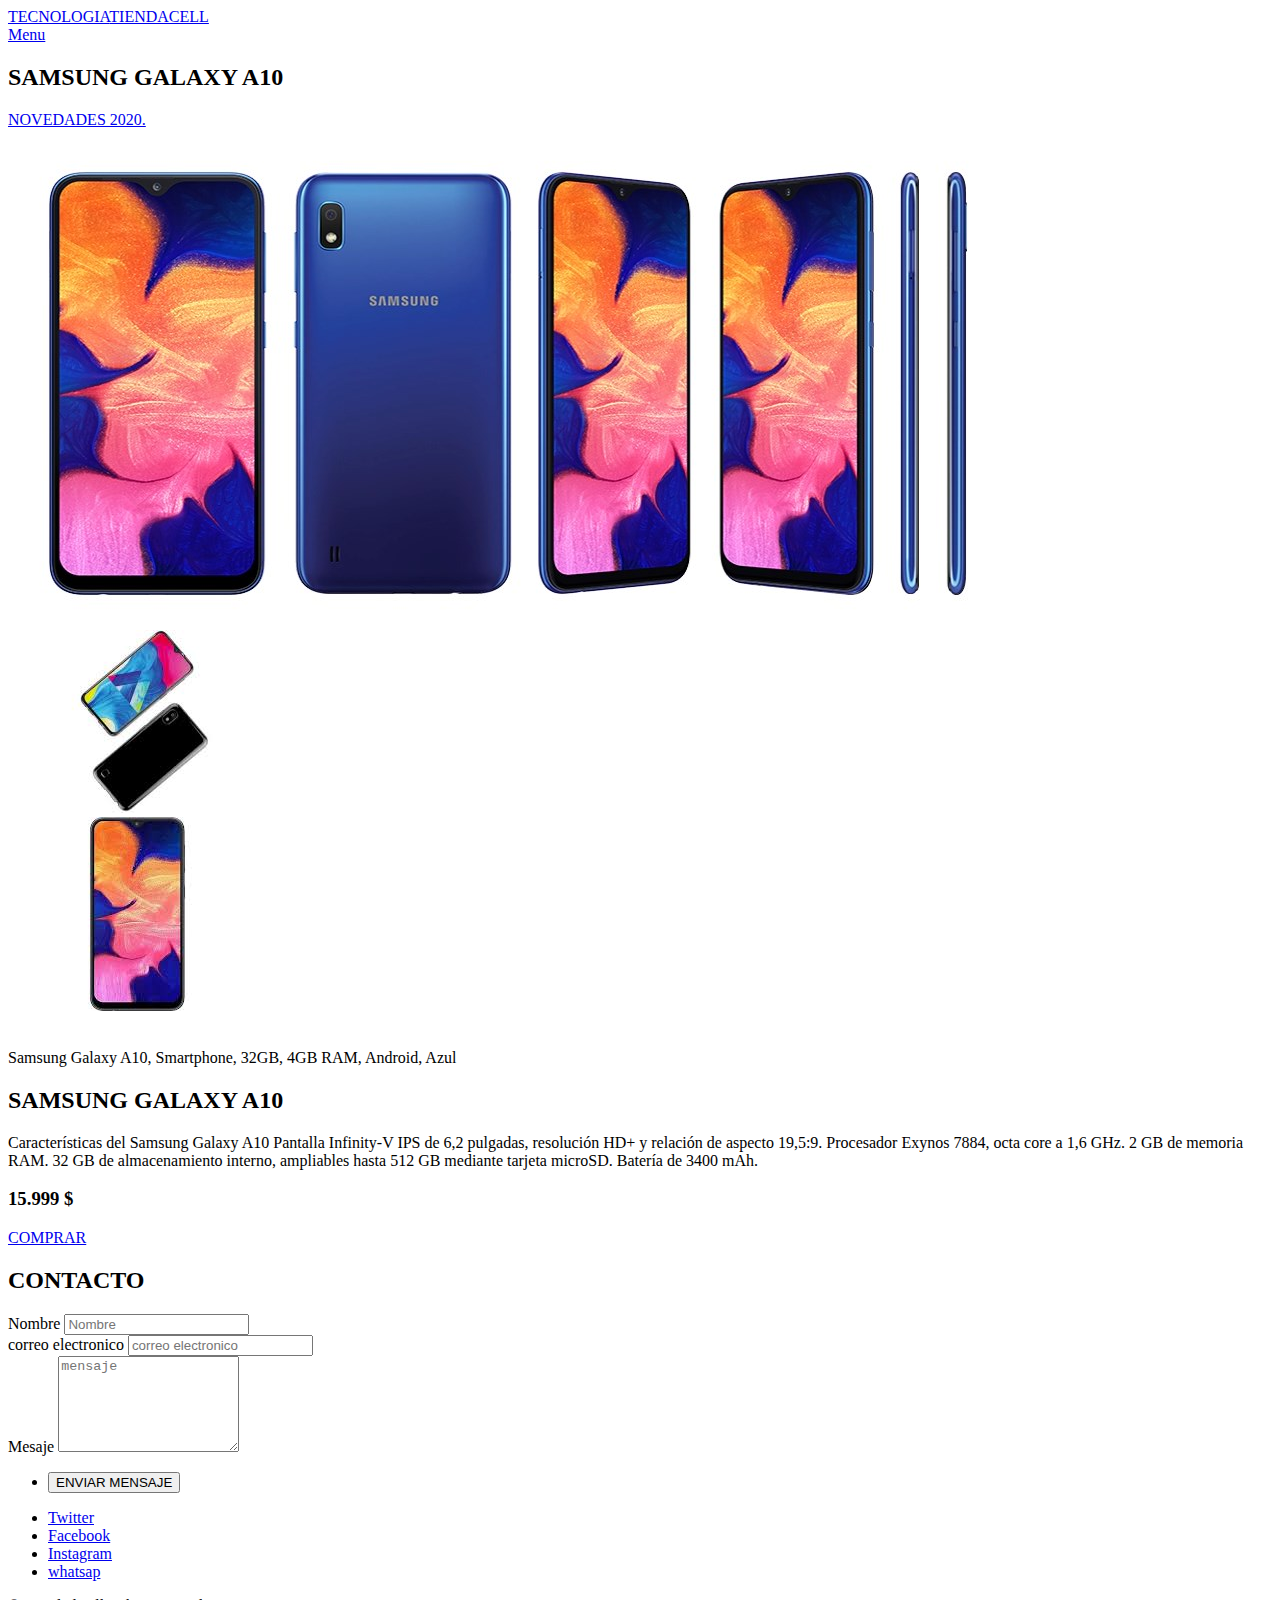
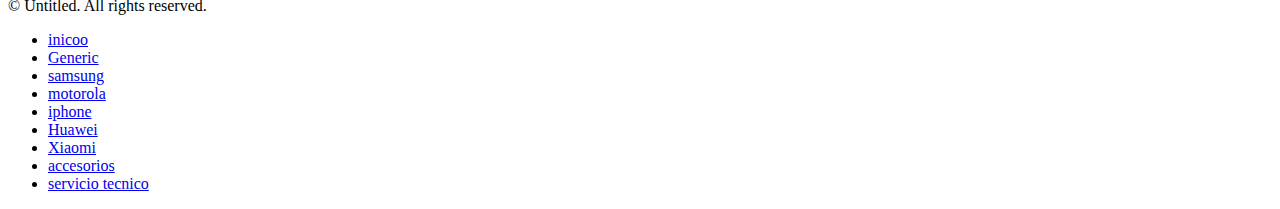
==== html/samsunga10.html @ 71060777 "enlaces" ====
<!DOCTYPE HTML>
<!--
	Hielo by TEMPLATED
	templated.co @templatedco
	Released for free under the Creative Commons Attribution 3.0 license (templated.co/license)
-->
<html>
	<head>
		<title>Hielo by TEMPLATED</title>
		<meta charset="utf-8" />
		<meta name="viewport" content="width=device-width, initial-scale=1" />
		<link rel="stylesheet" href="assets/css/main-samsungA10.css" />
	</head>
	<body>

		<!-- Header -->
			<header id="header" class="alt">
				<div class="logo"><a href="index.html">TECNOLOGIA<span>TIENDACELL</span></a></div>
				<a href="#menu">Menu</a>
				<div class="carrito">
			</header>

		<!-- Nav -->
			<nav id="menu">
				<ul class="links">
					<li><a href="../index.html">inicoo</a></li>
					<li><a href="generic.html">Generic</a></li>
					<li><a href="samsung.html">samsung</a></li>
					<li><a href="index.html">motorola</a></li>
					<li><a href="generic.html">iphone</a></li>
					<li><a href="generic.html">Huawei</a></li>
					<li><a href="generic.html">Xiaomi</a></li>
					<li><a href="index.html">accesorios</a></li>
					<li><a href="generic.html">servicio tecnico</a></li>
				</ul>
			</nav>

		<!-- Banner -->
		<section id="two" class="wrapper style3">
			<div class="inner">
				<header class="align-center">
					<h2>SAMSUNG GALAXY A10</h2>
					<footer class="align-center">
						<a href="#" class="button alt">NOVEDADES 2020.</a>
					</footer>
				</header>
			</div>
		</section>

		<!-- cero -->
		<div>
			 <div class="box">
				 <div class="box">
					 <img class="a10" src="images/a10.jpg" alt="" />
				 </div>
				 <div class="box">
					 <img class="a10" src="images/a10doble.jpg" alt="" />
				 </div>
				 <div class="box">
					 <img class="a10" src="images/a10frente.jpg" alt="" />
				 </div>
				 <div class="box">
					 <img class="a10" src="images/a10camara.jpg" alt="" />
				 </div>
				 <div class="content">
					 <header class="align-center">
						 <p>Samsung Galaxy A10, Smartphone, 32GB, 4GB RAM, Android, Azul</p>
						 <h2>SAMSUNG GALAXY A10</h2>
					 </header>
					 <p>Características del Samsung Galaxy A10
							 Pantalla Infinity-V IPS de 6,2 pulgadas, resolución HD+ y relación de aspecto 19,5:9.
							 Procesador Exynos 7884, octa core a 1,6 GHz.
							 2 GB de memoria RAM.
							32 GB de almacenamiento interno, ampliables hasta 512 GB mediante tarjeta microSD.
							Batería de 3400 mAh.</p>
					 <footer class="align-center">
						 <h3>15.999 $</h3>
						 <a href="#" class="button alt">COMPRAR</a>
					 </footer>
				 </div>
			 </div>
		 </div>

		<!-- Footer -->
			<footer id="footer">
				<div class="container">
					<h2>CONTACTO</h2>

					<form action="#" method="post">

						<div class="field half first">
							<label for="name">Nombre</label>
							<input name="name" id="name" type="text" placeholder="Nombre">
						</div>
						<div class="field half">
							<label for="email">correo electronico</label>
							<input name="correo electronico" id="email" type="email" placeholder="correo electronico">
						</div>
						<div class="field">
							<label for="message">Mesaje</label>
							<textarea name="message" id="message" rows="6" placeholder="mensaje"></textarea>
						</div>
						<ul class="actions">
							<li><input value="ENVIAR MENSAJE" class="button alt" type="submit"></li>
						</ul>
					</form>
					<ul class="icons">
						<li><a href="#" class="icon fa-twitter"><span class="label">Twitter</span></a></li>
						<li><a href="#" class="icon fa-facebook"><span class="label">Facebook</span></a></li>
						<li><a href="#" class="icon fa-instagram"><span class="label">Instagram</span></a></li>

						<li><a href="#" class="icon fa-whatsapp"><span class="label">whatsap</span></a></li>
					</ul>
				</div>
				<div class="copyright">
					&copy; Untitled. All rights reserved.
				</div>
			</footer>

		<!-- Scripts -->
			<script src="assets/js/jquery.min.js"></script>
			<script src="assets/js/jquery.scrollex.min.js"></script>
			<script src="assets/js/skel.min.js"></script>
			<script src="assets/js/util.js"></script>
			<script src="assets/js/main.js"></script>

	</body>
</html>
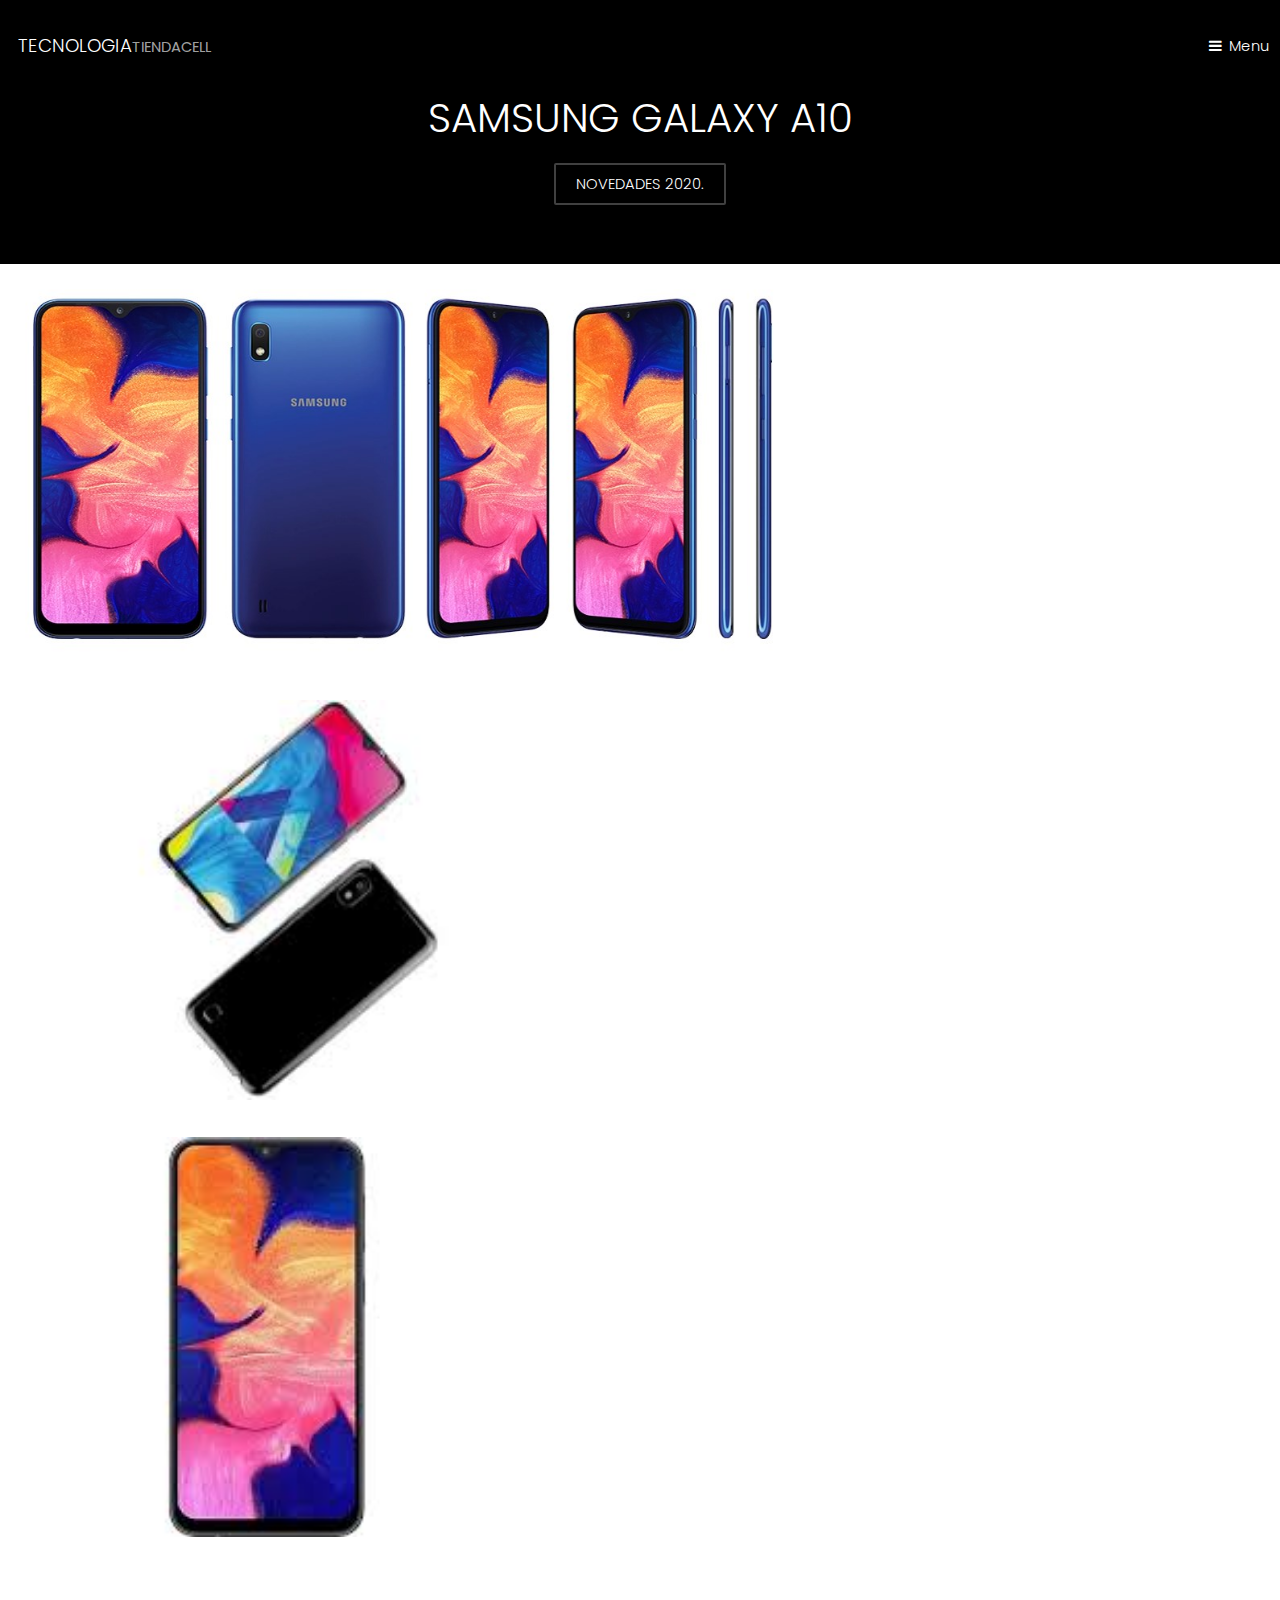
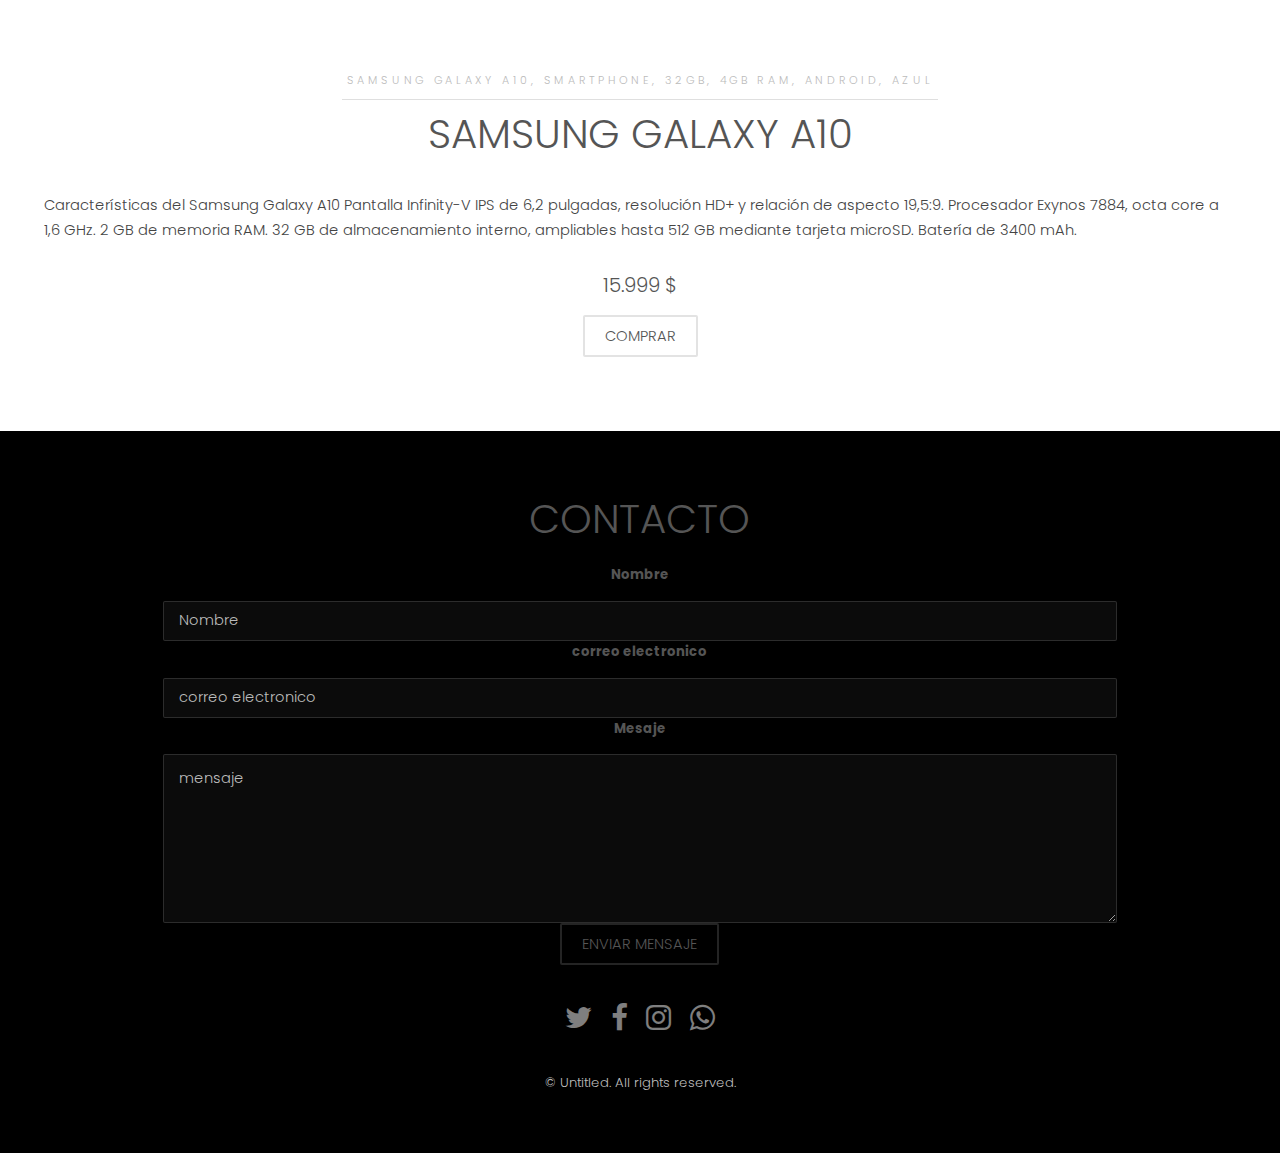
==== commit cdbb7427: "nuevo" ====
--- a/html/samsunga10.html
+++ b/html/samsunga10.html
@@ -9,7 +9,7 @@
 		<title>Hielo by TEMPLATED</title>
 		<meta charset="utf-8" />
 		<meta name="viewport" content="width=device-width, initial-scale=1" />
-		<link rel="stylesheet" href="assets/css/main-samsungA10.css" />
+		<link rel="stylesheet" href="assets/css/main-samsunga10.css" />
 	</head>
 	<body>
 
--- a/html/assets/css/main-samsunga10.css
+++ b/html/assets/css/main-samsunga10.css
@@ -0,0 +1,4318 @@
+@charset "UTF-8";
+@import url(font-awesome.min.css);
+@import url("https://fonts.googleapis.com/css?family=Poppins:300,400,500,600,700");
+
+/*
+	Hielo by TEMPLATED
+	templated.co @templatedco
+	Released for free under the Creative Commons Attribution 3.0 license (templated.co/license)
+*/
+
+/* Reset */
+
+	html, body, div, span, applet, object, iframe, h1, h2, h3, h4, h5, h6, p, blockquote, pre, a, abbr, acronym, address, big, cite, code, del, dfn, em, img, ins, kbd, q, s, samp, small, strike, strong, sub, sup, tt, var, b, u, i, center, dl, dt, dd, ol, ul, li, fieldset, form, label, legend, table, caption, tbody, tfoot, thead, tr, th, td, article, aside, canvas, details, embed, figure, figcaption, footer, header, hgroup, menu, nav, output, ruby, section, summary, time, mark, audio, video {
+		margin: 0;
+		padding: 0;
+		border: 0;
+		font-size: 100%;
+		font: inherit;
+		vertical-align: baseline;
+	}
+
+	article, aside, details, figcaption, figure, footer, header, hgroup, menu, nav, section {
+		display: block;
+	}
+.carrito {
+	color: red;
+}
+
+	body {
+		line-height: 1;
+	}
+
+	ol, ul {
+		list-style: none;
+	}
+
+	blockquote, q {
+		quotes: none;
+	}
+
+	blockquote:before, blockquote:after, q:before, q:after {
+		content: '';
+		content: none;
+	}
+
+	table {
+		border-collapse: collapse;
+		border-spacing: 0;
+	}
+
+	body {
+		-webkit-text-size-adjust: none;
+	}
+ img,	.a10 {
+		height: 400px;
+		width:auto;
+	}
+/* Box Model */
+
+	*, *:before, *:after {
+		-moz-box-sizing: border-box;
+		-webkit-box-sizing: border-box;
+		box-sizing: border-box;
+	}
+
+/* Containers */
+
+	.container {
+		margin-left: auto;
+		margin-right: auto;
+	}
+
+	.container.\31 25\25 {
+		width: 100%;
+		max-width: 100rem;
+		min-width: 80rem;
+	}
+
+	.container.\37 5\25 {
+		width: 60rem;
+	}
+
+	.container.\35 0\25 {
+		width: 40rem;
+	}
+
+	.container.\32 5\25 {
+		width: 20rem;
+	}
+
+	.container {
+		width: 80rem;
+	}
+
+	@media screen and (max-width: 1680px) {
+
+		.container.\31 25\25 {
+			width: 100%;
+			max-width: 100rem;
+			min-width: 80rem;
+		}
+
+		.container.\37 5\25 {
+			width: 60rem;
+		}
+
+		.container.\35 0\25 {
+			width: 40rem;
+		}
+
+		.container.\32 5\25 {
+			width: 20rem;
+		}
+
+		.container {
+			width: 80rem;
+		}
+
+	}
+
+	@media screen and (max-width: 1280px) {
+
+		.container.\31 25\25 {
+			width: 100%;
+			max-width: 81.25rem;
+			min-width: 65rem;
+		}
+
+		.container.\37 5\25 {
+			width: 48.75rem;
+		}
+
+		.container.\35 0\25 {
+			width: 32.5rem;
+		}
+
+		.container.\32 5\25 {
+			width: 16.25rem;
+		}
+
+		.container {
+			width: 65rem;
+		}
+
+	}
+
+	@media screen and (max-width: 980px) {
+
+		.container.\31 25\25 {
+			width: 100%;
+			max-width: 112.5%;
+			min-width: 90%;
+		}
+
+		.container.\37 5\25 {
+			width: 67.5%;
+		}
+
+		.container.\35 0\25 {
+			width: 45%;
+		}
+
+		.container.\32 5\25 {
+			width: 22.5%;
+		}
+
+		.container {
+			width: 90%;
+		}
+
+	}
+
+	@media screen and (max-width: 736px) {
+
+		.container.\31 25\25 {
+			width: 100%;
+			max-width: 112.5%;
+			min-width: 90%;
+		}
+
+		.container.\37 5\25 {
+			width: 67.5%;
+		}
+
+		.container.\35 0\25 {
+			width: 45%;
+		}
+
+		.container.\32 5\25 {
+			width: 22.5%;
+		}
+
+		.container {
+			width: 90% !important;
+		}
+
+	}
+
+	@media screen and (max-width: 480px) {
+
+		.container.\31 25\25 {
+			width: 100%;
+			max-width: 112.5%;
+			min-width: 90%;
+		}
+
+		.container.\37 5\25 {
+			width: 67.5%;
+		}
+
+		.container.\35 0\25 {
+			width: 45%;
+		}
+
+		.container.\32 5\25 {
+			width: 22.5%;
+		}
+
+		.container {
+			width: 90% !important;
+		}
+
+	}
+
+/* Grid */
+
+	.row {
+		border-bottom: solid 1px transparent;
+		-moz-box-sizing: border-box;
+		-webkit-box-sizing: border-box;
+		box-sizing: border-box;
+	}
+
+	.row > * {
+		float: left;
+		-moz-box-sizing: border-box;
+		-webkit-box-sizing: border-box;
+		box-sizing: border-box;
+	}
+
+	.row:after, .row:before {
+		content: '';
+		display: block;
+		clear: both;
+		height: 0;
+	}
+
+	.row.uniform > * > :first-child {
+		margin-top: 0;
+	}
+
+	.row.uniform > * > :last-child {
+		margin-bottom: 0;
+	}
+
+	.row.\30 \25 > * {
+		padding: 0 0 0 0rem;
+	}
+
+	.row.\30 \25 {
+		margin: 0 0 -1px 0rem;
+	}
+
+	.row.uniform.\30 \25 > * {
+		padding: 0rem 0 0 0rem;
+	}
+
+	.row.uniform.\30 \25 {
+		margin: 0rem 0 -1px 0rem;
+	}
+
+	.row > * {
+		padding: 0 0 0 2rem;
+	}
+
+	.row {
+		margin: 0 0 -1px -2rem;
+	}
+
+	.row.uniform > * {
+		padding: 2rem 0 0 2rem;
+	}
+
+	.row.uniform {
+		margin: -2rem 0 -1px -2rem;
+	}
+
+	.row.\32 00\25 > * {
+		padding: 0 0 0 4rem;
+	}
+
+	.row.\32 00\25 {
+		margin: 0 0 -1px -4rem;
+	}
+
+	.row.uniform.\32 00\25 > * {
+		padding: 4rem 0 0 4rem;
+	}
+
+	.row.uniform.\32 00\25 {
+		margin: -4rem 0 -1px -4rem;
+	}
+
+	.row.\31 50\25 > * {
+		padding: 0 0 0 3rem;
+	}
+
+	.row.\31 50\25 {
+		margin: 0 0 -1px -3rem;
+	}
+
+	.row.uniform.\31 50\25 > * {
+		padding: 3rem 0 0 3rem;
+	}
+
+	.row.uniform.\31 50\25 {
+		margin: -3rem 0 -1px -3rem;
+	}
+
+	.row.\35 0\25 > * {
+		padding: 0 0 0 1rem;
+	}
+
+	.row.\35 0\25 {
+		margin: 0 0 -1px -1rem;
+	}
+
+	.row.uniform.\35 0\25 > * {
+		padding: 1rem 0 0 1rem;
+	}
+
+	.row.uniform.\35 0\25 {
+		margin: -1rem 0 -1px -1rem;
+	}
+
+	.row.\32 5\25 > * {
+		padding: 0 0 0 0.5rem;
+	}
+
+	.row.\32 5\25 {
+		margin: 0 0 -1px -0.5rem;
+	}
+
+	.row.uniform.\32 5\25 > * {
+		padding: 0.5rem 0 0 0.5rem;
+	}
+
+	.row.uniform.\32 5\25 {
+		margin: -0.5rem 0 -1px -0.5rem;
+	}
+
+	.\31 2u, .\31 2u\24 {
+		width: 100%;
+		clear: none;
+		margin-left: 0;
+	}
+
+	.\31 1u, .\31 1u\24 {
+		width: 91.6666666667%;
+		clear: none;
+		margin-left: 0;
+	}
+
+	.\31 0u, .\31 0u\24 {
+		width: 83.3333333333%;
+		clear: none;
+		margin-left: 0;
+	}
+
+	.\39 u, .\39 u\24 {
+		width: 75%;
+		clear: none;
+		margin-left: 0;
+	}
+
+	.\38 u, .\38 u\24 {
+		width: 66.6666666667%;
+		clear: none;
+		margin-left: 0;
+	}
+
+	.\37 u, .\37 u\24 {
+		width: 58.3333333333%;
+		clear: none;
+		margin-left: 0;
+	}
+
+	.\36 u, .\36 u\24 {
+		width: 50%;
+		clear: none;
+		margin-left: 0;
+	}
+
+	.\35 u, .\35 u\24 {
+		width: 41.6666666667%;
+		clear: none;
+		margin-left: 0;
+	}
+
+	.\34 u, .\34 u\24 {
+		width: 33.3333333333%;
+		clear: none;
+		margin-left: 0;
+	}
+
+	.\33 u, .\33 u\24 {
+		width: 25%;
+		clear: none;
+		margin-left: 0;
+	}
+
+	.\32 u, .\32 u\24 {
+		width: 16.6666666667%;
+		clear: none;
+		margin-left: 0;
+	}
+
+	.\31 u, .\31 u\24 {
+		width: 8.3333333333%;
+		clear: none;
+		margin-left: 0;
+	}
+
+	.\31 2u\24 + *,
+	.\31 1u\24 + *,
+	.\31 0u\24 + *,
+	.\39 u\24 + *,
+	.\38 u\24 + *,
+	.\37 u\24 + *,
+	.\36 u\24 + *,
+	.\35 u\24 + *,
+	.\34 u\24 + *,
+	.\33 u\24 + *,
+	.\32 u\24 + *,
+	.\31 u\24 + * {
+		clear: left;
+	}
+
+	.\-11u {
+		margin-left: 91.66667%;
+	}
+
+	.\-10u {
+		margin-left: 83.33333%;
+	}
+
+	.\-9u {
+		margin-left: 75%;
+	}
+
+	.\-8u {
+		margin-left: 66.66667%;
+	}
+
+	.\-7u {
+		margin-left: 58.33333%;
+	}
+
+	.\-6u {
+		margin-left: 50%;
+	}
+
+	.\-5u {
+		margin-left: 41.66667%;
+	}
+
+	.\-4u {
+		margin-left: 33.33333%;
+	}
+
+	.\-3u {
+		margin-left: 25%;
+	}
+
+	.\-2u {
+		margin-left: 16.66667%;
+	}
+
+	.\-1u {
+		margin-left: 8.33333%;
+	}
+
+	@media screen and (max-width: 1680px) {
+
+		.row > * {
+			padding: 0 0 0 2rem;
+		}
+
+		.row {
+			margin: 0 0 -1px -2rem;
+		}
+
+		.row.uniform > * {
+			padding: 2rem 0 0 2rem;
+		}
+
+		.row.uniform {
+			margin: -2rem 0 -1px -2rem;
+		}
+
+		.row.\32 00\25 > * {
+			padding: 0 0 0 4rem;
+		}
+
+		.row.\32 00\25 {
+			margin: 0 0 -1px -4rem;
+		}
+
+		.row.uniform.\32 00\25 > * {
+			padding: 4rem 0 0 4rem;
+		}
+
+		.row.uniform.\32 00\25 {
+			margin: -4rem 0 -1px -4rem;
+		}
+
+		.row.\31 50\25 > * {
+			padding: 0 0 0 3rem;
+		}
+
+		.row.\31 50\25 {
+			margin: 0 0 -1px -3rem;
+		}
+
+		.row.uniform.\31 50\25 > * {
+			padding: 3rem 0 0 3rem;
+		}
+
+		.row.uniform.\31 50\25 {
+			margin: -3rem 0 -1px -3rem;
+		}
+
+		.row.\35 0\25 > * {
+			padding: 0 0 0 1rem;
+		}
+
+		.row.\35 0\25 {
+			margin: 0 0 -1px -1rem;
+		}
+
+		.row.uniform.\35 0\25 > * {
+			padding: 1rem 0 0 1rem;
+		}
+
+		.row.uniform.\35 0\25 {
+			margin: -1rem 0 -1px -1rem;
+		}
+
+		.row.\32 5\25 > * {
+			padding: 0 0 0 0.5rem;
+		}
+
+		.row.\32 5\25 {
+			margin: 0 0 -1px -0.5rem;
+		}
+
+		.row.uniform.\32 5\25 > * {
+			padding: 0.5rem 0 0 0.5rem;
+		}
+
+		.row.uniform.\32 5\25 {
+			margin: -0.5rem 0 -1px -0.5rem;
+		}
+
+		.\31 2u\28xlarge\29, .\31 2u\24\28xlarge\29 {
+			width: 100%;
+			clear: none;
+			margin-left: 0;
+		}
+
+		.\31 1u\28xlarge\29, .\31 1u\24\28xlarge\29 {
+			width: 91.6666666667%;
+			clear: none;
+			margin-left: 0;
+		}
+
+		.\31 0u\28xlarge\29, .\31 0u\24\28xlarge\29 {
+			width: 83.3333333333%;
+			clear: none;
+			margin-left: 0;
+		}
+
+		.\39 u\28xlarge\29, .\39 u\24\28xlarge\29 {
+			width: 75%;
+			clear: none;
+			margin-left: 0;
+		}
+
+		.\38 u\28xlarge\29, .\38 u\24\28xlarge\29 {
+			width: 66.6666666667%;
+			clear: none;
+			margin-left: 0;
+		}
+
+		.\37 u\28xlarge\29, .\37 u\24\28xlarge\29 {
+			width: 58.3333333333%;
+			clear: none;
+			margin-left: 0;
+		}
+
+		.\36 u\28xlarge\29, .\36 u\24\28xlarge\29 {
+			width: 50%;
+			clear: none;
+			margin-left: 0;
+		}
+
+		.\35 u\28xlarge\29, .\35 u\24\28xlarge\29 {
+			width: 41.6666666667%;
+			clear: none;
+			margin-left: 0;
+		}
+
+		.\34 u\28xlarge\29, .\34 u\24\28xlarge\29 {
+			width: 33.3333333333%;
+			clear: none;
+			margin-left: 0;
+		}
+
+		.\33 u\28xlarge\29, .\33 u\24\28xlarge\29 {
+			width: 25%;
+			clear: none;
+			margin-left: 0;
+		}
+
+		.\32 u\28xlarge\29, .\32 u\24\28xlarge\29 {
+			width: 16.6666666667%;
+			clear: none;
+			margin-left: 0;
+		}
+
+		.\31 u\28xlarge\29, .\31 u\24\28xlarge\29 {
+			width: 8.3333333333%;
+			clear: none;
+			margin-left: 0;
+		}
+
+		.\31 2u\24\28xlarge\29 + *,
+		.\31 1u\24\28xlarge\29 + *,
+		.\31 0u\24\28xlarge\29 + *,
+		.\39 u\24\28xlarge\29 + *,
+		.\38 u\24\28xlarge\29 + *,
+		.\37 u\24\28xlarge\29 + *,
+		.\36 u\24\28xlarge\29 + *,
+		.\35 u\24\28xlarge\29 + *,
+		.\34 u\24\28xlarge\29 + *,
+		.\33 u\24\28xlarge\29 + *,
+		.\32 u\24\28xlarge\29 + *,
+		.\31 u\24\28xlarge\29 + * {
+			clear: left;
+		}
+
+		.\-11u\28xlarge\29 {
+			margin-left: 91.66667%;
+		}
+
+		.\-10u\28xlarge\29 {
+			margin-left: 83.33333%;
+		}
+
+		.\-9u\28xlarge\29 {
+			margin-left: 75%;
+		}
+
+		.\-8u\28xlarge\29 {
+			margin-left: 66.66667%;
+		}
+
+		.\-7u\28xlarge\29 {
+			margin-left: 58.33333%;
+		}
+
+		.\-6u\28xlarge\29 {
+			margin-left: 50%;
+		}
+
+		.\-5u\28xlarge\29 {
+			margin-left: 41.66667%;
+		}
+
+		.\-4u\28xlarge\29 {
+			margin-left: 33.33333%;
+		}
+
+		.\-3u\28xlarge\29 {
+			margin-left: 25%;
+		}
+
+		.\-2u\28xlarge\29 {
+			margin-left: 16.66667%;
+		}
+
+		.\-1u\28xlarge\29 {
+			margin-left: 8.33333%;
+		}
+
+	}
+
+	@media screen and (max-width: 1280px) {
+
+		.row > * {
+			padding: 0 0 0 1.5rem;
+		}
+
+		.row {
+			margin: 0 0 -1px -1.5rem;
+		}
+
+		.row.uniform > * {
+			padding: 1.5rem 0 0 1.5rem;
+		}
+
+		.row.uniform {
+			margin: -1.5rem 0 -1px -1.5rem;
+		}
+
+		.row.\32 00\25 > * {
+			padding: 0 0 0 3rem;
+		}
+
+		.row.\32 00\25 {
+			margin: 0 0 -1px -3rem;
+		}
+
+		.row.uniform.\32 00\25 > * {
+			padding: 3rem 0 0 3rem;
+		}
+
+		.row.uniform.\32 00\25 {
+			margin: -3rem 0 -1px -3rem;
+		}
+
+		.row.\31 50\25 > * {
+			padding: 0 0 0 2.25rem;
+		}
+
+		.row.\31 50\25 {
+			margin: 0 0 -1px -2.25rem;
+		}
+
+		.row.uniform.\31 50\25 > * {
+			padding: 2.25rem 0 0 2.25rem;
+		}
+
+		.row.uniform.\31 50\25 {
+			margin: -2.25rem 0 -1px -2.25rem;
+		}
+
+		.row.\35 0\25 > * {
+			padding: 0 0 0 0.75rem;
+		}
+
+		.row.\35 0\25 {
+			margin: 0 0 -1px -0.75rem;
+		}
+
+		.row.uniform.\35 0\25 > * {
+			padding: 0.75rem 0 0 0.75rem;
+		}
+
+		.row.uniform.\35 0\25 {
+			margin: -0.75rem 0 -1px -0.75rem;
+		}
+
+		.row.\32 5\25 > * {
+			padding: 0 0 0 0.375rem;
+		}
+
+		.row.\32 5\25 {
+			margin: 0 0 -1px -0.375rem;
+		}
+
+		.row.uniform.\32 5\25 > * {
+			padding: 0.375rem 0 0 0.375rem;
+		}
+
+		.row.uniform.\32 5\25 {
+			margin: -0.375rem 0 -1px -0.375rem;
+		}
+
+		.\31 2u\28large\29, .\31 2u\24\28large\29 {
+			width: 100%;
+			clear: none;
+			margin-left: 0;
+		}
+
+		.\31 1u\28large\29, .\31 1u\24\28large\29 {
+			width: 91.6666666667%;
+			clear: none;
+			margin-left: 0;
+		}
+
+		.\31 0u\28large\29, .\31 0u\24\28large\29 {
+			width: 83.3333333333%;
+			clear: none;
+			margin-left: 0;
+		}
+
+		.\39 u\28large\29, .\39 u\24\28large\29 {
+			width: 75%;
+			clear: none;
+			margin-left: 0;
+		}
+
+		.\38 u\28large\29, .\38 u\24\28large\29 {
+			width: 66.6666666667%;
+			clear: none;
+			margin-left: 0;
+		}
+
+		.\37 u\28large\29, .\37 u\24\28large\29 {
+			width: 58.3333333333%;
+			clear: none;
+			margin-left: 0;
+		}
+
+		.\36 u\28large\29, .\36 u\24\28large\29 {
+			width: 50%;
+			clear: none;
+			margin-left: 0;
+		}
+
+		.\35 u\28large\29, .\35 u\24\28large\29 {
+			width: 41.6666666667%;
+			clear: none;
+			margin-left: 0;
+		}
+
+		.\34 u\28large\29, .\34 u\24\28large\29 {
+			width: 33.3333333333%;
+			clear: none;
+			margin-left: 0;
+		}
+
+		.\33 u\28large\29, .\33 u\24\28large\29 {
+			width: 25%;
+			clear: none;
+			margin-left: 0;
+		}
+
+		.\32 u\28large\29, .\32 u\24\28large\29 {
+			width: 16.6666666667%;
+			clear: none;
+			margin-left: 0;
+		}
+
+		.\31 u\28large\29, .\31 u\24\28large\29 {
+			width: 8.3333333333%;
+			clear: none;
+			margin-left: 0;
+		}
+
+		.\31 2u\24\28large\29 + *,
+		.\31 1u\24\28large\29 + *,
+		.\31 0u\24\28large\29 + *,
+		.\39 u\24\28large\29 + *,
+		.\38 u\24\28large\29 + *,
+		.\37 u\24\28large\29 + *,
+		.\36 u\24\28large\29 + *,
+		.\35 u\24\28large\29 + *,
+		.\34 u\24\28large\29 + *,
+		.\33 u\24\28large\29 + *,
+		.\32 u\24\28large\29 + *,
+		.\31 u\24\28large\29 + * {
+			clear: left;
+		}
+
+		.\-11u\28large\29 {
+			margin-left: 91.66667%;
+		}
+
+		.\-10u\28large\29 {
+			margin-left: 83.33333%;
+		}
+
+		.\-9u\28large\29 {
+			margin-left: 75%;
+		}
+
+		.\-8u\28large\29 {
+			margin-left: 66.66667%;
+		}
+
+		.\-7u\28large\29 {
+			margin-left: 58.33333%;
+		}
+
+		.\-6u\28large\29 {
+			margin-left: 50%;
+		}
+
+		.\-5u\28large\29 {
+			margin-left: 41.66667%;
+		}
+
+		.\-4u\28large\29 {
+			margin-left: 33.33333%;
+		}
+
+		.\-3u\28large\29 {
+			margin-left: 25%;
+		}
+
+		.\-2u\28large\29 {
+			margin-left: 16.66667%;
+		}
+
+		.\-1u\28large\29 {
+			margin-left: 8.33333%;
+		}
+
+	}
+
+	@media screen and (max-width: 980px) {
+
+		.row > * {
+			padding: 0 0 0 1.5rem;
+		}
+
+		.row {
+			margin: 0 0 -1px -1.5rem;
+		}
+
+		.row.uniform > * {
+			padding: 1.5rem 0 0 1.5rem;
+		}
+
+		.row.uniform {
+			margin: -1.5rem 0 -1px -1.5rem;
+		}
+
+		.row.\32 00\25 > * {
+			padding: 0 0 0 3rem;
+		}
+
+		.row.\32 00\25 {
+			margin: 0 0 -1px -3rem;
+		}
+
+		.row.uniform.\32 00\25 > * {
+			padding: 3rem 0 0 3rem;
+		}
+
+		.row.uniform.\32 00\25 {
+			margin: -3rem 0 -1px -3rem;
+		}
+
+		.row.\31 50\25 > * {
+			padding: 0 0 0 2.25rem;
+		}
+
+		.row.\31 50\25 {
+			margin: 0 0 -1px -2.25rem;
+		}
+
+		.row.uniform.\31 50\25 > * {
+			padding: 2.25rem 0 0 2.25rem;
+		}
+
+		.row.uniform.\31 50\25 {
+			margin: -2.25rem 0 -1px -2.25rem;
+		}
+
+		.row.\35 0\25 > * {
+			padding: 0 0 0 0.75rem;
+		}
+
+		.row.\35 0\25 {
+			margin: 0 0 -1px -0.75rem;
+		}
+
+		.row.uniform.\35 0\25 > * {
+			padding: 0.75rem 0 0 0.75rem;
+		}
+
+		.row.uniform.\35 0\25 {
+			margin: -0.75rem 0 -1px -0.75rem;
+		}
+
+		.row.\32 5\25 > * {
+			padding: 0 0 0 0.375rem;
+		}
+
+		.row.\32 5\25 {
+			margin: 0 0 -1px -0.375rem;
+		}
+
+		.row.uniform.\32 5\25 > * {
+			padding: 0.375rem 0 0 0.375rem;
+		}
+
+		.row.uniform.\32 5\25 {
+			margin: -0.375rem 0 -1px -0.375rem;
+		}
+
+		.\31 2u\28medium\29, .\31 2u\24\28medium\29 {
+			width: 100%;
+			clear: none;
+			margin-left: 0;
+		}
+
+		.\31 1u\28medium\29, .\31 1u\24\28medium\29 {
+			width: 91.6666666667%;
+			clear: none;
+			margin-left: 0;
+		}
+
+		.\31 0u\28medium\29, .\31 0u\24\28medium\29 {
+			width: 83.3333333333%;
+			clear: none;
+			margin-left: 0;
+		}
+
+		.\39 u\28medium\29, .\39 u\24\28medium\29 {
+			width: 75%;
+			clear: none;
+			margin-left: 0;
+		}
+
+		.\38 u\28medium\29, .\38 u\24\28medium\29 {
+			width: 66.6666666667%;
+			clear: none;
+			margin-left: 0;
+		}
+
+		.\37 u\28medium\29, .\37 u\24\28medium\29 {
+			width: 58.3333333333%;
+			clear: none;
+			margin-left: 0;
+		}
+
+		.\36 u\28medium\29, .\36 u\24\28medium\29 {
+			width: 50%;
+			clear: none;
+			margin-left: 0;
+		}
+
+		.\35 u\28medium\29, .\35 u\24\28medium\29 {
+			width: 41.6666666667%;
+			clear: none;
+			margin-left: 0;
+		}
+
+		.\34 u\28medium\29, .\34 u\24\28medium\29 {
+			width: 33.3333333333%;
+			clear: none;
+			margin-left: 0;
+		}
+
+		.\33 u\28medium\29, .\33 u\24\28medium\29 {
+			width: 25%;
+			clear: none;
+			margin-left: 0;
+		}
+
+		.\32 u\28medium\29, .\32 u\24\28medium\29 {
+			width: 16.6666666667%;
+			clear: none;
+			margin-left: 0;
+		}
+
+		.\31 u\28medium\29, .\31 u\24\28medium\29 {
+			width: 8.3333333333%;
+			clear: none;
+			margin-left: 0;
+		}
+
+		.\31 2u\24\28medium\29 + *,
+		.\31 1u\24\28medium\29 + *,
+		.\31 0u\24\28medium\29 + *,
+		.\39 u\24\28medium\29 + *,
+		.\38 u\24\28medium\29 + *,
+		.\37 u\24\28medium\29 + *,
+		.\36 u\24\28medium\29 + *,
+		.\35 u\24\28medium\29 + *,
+		.\34 u\24\28medium\29 + *,
+		.\33 u\24\28medium\29 + *,
+		.\32 u\24\28medium\29 + *,
+		.\31 u\24\28medium\29 + * {
+			clear: left;
+		}
+
+		.\-11u\28medium\29 {
+			margin-left: 91.66667%;
+		}
+
+		.\-10u\28medium\29 {
+			margin-left: 83.33333%;
+		}
+
+		.\-9u\28medium\29 {
+			margin-left: 75%;
+		}
+
+		.\-8u\28medium\29 {
+			margin-left: 66.66667%;
+		}
+
+		.\-7u\28medium\29 {
+			margin-left: 58.33333%;
+		}
+
+		.\-6u\28medium\29 {
+			margin-left: 50%;
+		}
+
+		.\-5u\28medium\29 {
+			margin-left: 41.66667%;
+		}
+
+		.\-4u\28medium\29 {
+			margin-left: 33.33333%;
+		}
+
+		.\-3u\28medium\29 {
+			margin-left: 25%;
+		}
+
+		.\-2u\28medium\29 {
+			margin-left: 16.66667%;
+		}
+
+		.\-1u\28medium\29 {
+			margin-left: 8.33333%;
+		}
+
+	}
+
+	@media screen and (max-width: 736px) {
+
+		.row > * {
+			padding: 0 0 0 1.25rem;
+		}
+
+		.row {
+			margin: 0 0 -1px -1.25rem;
+		}
+
+		.row.uniform > * {
+			padding: 1.25rem 0 0 1.25rem;
+		}
+
+		.row.uniform {
+			margin: -1.25rem 0 -1px -1.25rem;
+		}
+
+		.row.\32 00\25 > * {
+			padding: 0 0 0 2.5rem;
+		}
+
+		.row.\32 00\25 {
+			margin: 0 0 -1px -2.5rem;
+		}
+
+		.row.uniform.\32 00\25 > * {
+			padding: 2.5rem 0 0 2.5rem;
+		}
+
+		.row.uniform.\32 00\25 {
+			margin: -2.5rem 0 -1px -2.5rem;
+		}
+
+		.row.\31 50\25 > * {
+			padding: 0 0 0 1.875rem;
+		}
+
+		.row.\31 50\25 {
+			margin: 0 0 -1px -1.875rem;
+		}
+
+		.row.uniform.\31 50\25 > * {
+			padding: 1.875rem 0 0 1.875rem;
+		}
+
+		.row.uniform.\31 50\25 {
+			margin: -1.875rem 0 -1px -1.875rem;
+		}
+
+		.row.\35 0\25 > * {
+			padding: 0 0 0 0.625rem;
+		}
+
+		.row.\35 0\25 {
+			margin: 0 0 -1px -0.625rem;
+		}
+
+		.row.uniform.\35 0\25 > * {
+			padding: 0.625rem 0 0 0.625rem;
+		}
+
+		.row.uniform.\35 0\25 {
+			margin: -0.625rem 0 -1px -0.625rem;
+		}
+
+		.row.\32 5\25 > * {
+			padding: 0 0 0 0.3125rem;
+		}
+
+		.row.\32 5\25 {
+			margin: 0 0 -1px -0.3125rem;
+		}
+
+		.row.uniform.\32 5\25 > * {
+			padding: 0.3125rem 0 0 0.3125rem;
+		}
+
+		.row.uniform.\32 5\25 {
+			margin: -0.3125rem 0 -1px -0.3125rem;
+		}
+
+		.\31 2u\28small\29, .\31 2u\24\28small\29 {
+			width: 100%;
+			clear: none;
+			margin-left: 0;
+		}
+
+		.\31 1u\28small\29, .\31 1u\24\28small\29 {
+			width: 91.6666666667%;
+			clear: none;
+			margin-left: 0;
+		}
+
+		.\31 0u\28small\29, .\31 0u\24\28small\29 {
+			width: 83.3333333333%;
+			clear: none;
+			margin-left: 0;
+		}
+
+		.\39 u\28small\29, .\39 u\24\28small\29 {
+			width: 75%;
+			clear: none;
+			margin-left: 0;
+		}
+
+		.\38 u\28small\29, .\38 u\24\28small\29 {
+			width: 66.6666666667%;
+			clear: none;
+			margin-left: 0;
+		}
+
+		.\37 u\28small\29, .\37 u\24\28small\29 {
+			width: 58.3333333333%;
+			clear: none;
+			margin-left: 0;
+		}
+
+		.\36 u\28small\29, .\36 u\24\28small\29 {
+			width: 50%;
+			clear: none;
+			margin-left: 0;
+		}
+
+		.\35 u\28small\29, .\35 u\24\28small\29 {
+			width: 41.6666666667%;
+			clear: none;
+			margin-left: 0;
+		}
+
+		.\34 u\28small\29, .\34 u\24\28small\29 {
+			width: 33.3333333333%;
+			clear: none;
+			margin-left: 0;
+		}
+
+		.\33 u\28small\29, .\33 u\24\28small\29 {
+			width: 25%;
+			clear: none;
+			margin-left: 0;
+		}
+
+		.\32 u\28small\29, .\32 u\24\28small\29 {
+			width: 16.6666666667%;
+			clear: none;
+			margin-left: 0;
+		}
+
+		.\31 u\28small\29, .\31 u\24\28small\29 {
+			width: 8.3333333333%;
+			clear: none;
+			margin-left: 0;
+		}
+
+		.\31 2u\24\28small\29 + *,
+		.\31 1u\24\28small\29 + *,
+		.\31 0u\24\28small\29 + *,
+		.\39 u\24\28small\29 + *,
+		.\38 u\24\28small\29 + *,
+		.\37 u\24\28small\29 + *,
+		.\36 u\24\28small\29 + *,
+		.\35 u\24\28small\29 + *,
+		.\34 u\24\28small\29 + *,
+		.\33 u\24\28small\29 + *,
+		.\32 u\24\28small\29 + *,
+		.\31 u\24\28small\29 + * {
+			clear: left;
+		}
+
+		.\-11u\28small\29 {
+			margin-left: 91.66667%;
+		}
+
+		.\-10u\28small\29 {
+			margin-left: 83.33333%;
+		}
+
+		.\-9u\28small\29 {
+			margin-left: 75%;
+		}
+
+		.\-8u\28small\29 {
+			margin-left: 66.66667%;
+		}
+
+		.\-7u\28small\29 {
+			margin-left: 58.33333%;
+		}
+
+		.\-6u\28small\29 {
+			margin-left: 50%;
+		}
+
+		.\-5u\28small\29 {
+			margin-left: 41.66667%;
+		}
+
+		.\-4u\28small\29 {
+			margin-left: 33.33333%;
+		}
+
+		.\-3u\28small\29 {
+			margin-left: 25%;
+		}
+
+		.\-2u\28small\29 {
+			margin-left: 16.66667%;
+		}
+
+		.\-1u\28small\29 {
+			margin-left: 8.33333%;
+		}
+
+	}
+
+	@media screen and (max-width: 480px) {
+
+		.row > * {
+			padding: 0 0 0 1.25rem;
+		}
+
+		.row {
+			margin: 0 0 -1px -1.25rem;
+		}
+
+		.row.uniform > * {
+			padding: 1.25rem 0 0 1.25rem;
+		}
+
+		.row.uniform {
+			margin: -1.25rem 0 -1px -1.25rem;
+		}
+
+		.row.\32 00\25 > * {
+			padding: 0 0 0 2.5rem;
+		}
+
+		.row.\32 00\25 {
+			margin: 0 0 -1px -2.5rem;
+		}
+
+		.row.uniform.\32 00\25 > * {
+			padding: 2.5rem 0 0 2.5rem;
+		}
+
+		.row.uniform.\32 00\25 {
+			margin: -2.5rem 0 -1px -2.5rem;
+		}
+
+		.row.\31 50\25 > * {
+			padding: 0 0 0 1.875rem;
+		}
+
+		.row.\31 50\25 {
+			margin: 0 0 -1px -1.875rem;
+		}
+
+		.row.uniform.\31 50\25 > * {
+			padding: 1.875rem 0 0 1.875rem;
+		}
+
+		.row.uniform.\31 50\25 {
+			margin: -1.875rem 0 -1px -1.875rem;
+		}
+
+		.row.\35 0\25 > * {
+			padding: 0 0 0 0.625rem;
+		}
+
+		.row.\35 0\25 {
+			margin: 0 0 -1px -0.625rem;
+		}
+
+		.row.uniform.\35 0\25 > * {
+			padding: 0.625rem 0 0 0.625rem;
+		}
+
+		.row.uniform.\35 0\25 {
+			margin: -0.625rem 0 -1px -0.625rem;
+		}
+
+		.row.\32 5\25 > * {
+			padding: 0 0 0 0.3125rem;
+		}
+
+		.row.\32 5\25 {
+			margin: 0 0 -1px -0.3125rem;
+		}
+
+		.row.uniform.\32 5\25 > * {
+			padding: 0.3125rem 0 0 0.3125rem;
+		}
+
+		.row.uniform.\32 5\25 {
+			margin: -0.3125rem 0 -1px -0.3125rem;
+		}
+
+		.\31 2u\28xsmall\29, .\31 2u\24\28xsmall\29 {
+			width: 100%;
+			clear: none;
+			margin-left: 0;
+		}
+
+		.\31 1u\28xsmall\29, .\31 1u\24\28xsmall\29 {
+			width: 91.6666666667%;
+			clear: none;
+			margin-left: 0;
+		}
+
+		.\31 0u\28xsmall\29, .\31 0u\24\28xsmall\29 {
+			width: 83.3333333333%;
+			clear: none;
+			margin-left: 0;
+		}
+
+		.\39 u\28xsmall\29, .\39 u\24\28xsmall\29 {
+			width: 75%;
+			clear: none;
+			margin-left: 0;
+		}
+
+		.\38 u\28xsmall\29, .\38 u\24\28xsmall\29 {
+			width: 66.6666666667%;
+			clear: none;
+			margin-left: 0;
+		}
+
+		.\37 u\28xsmall\29, .\37 u\24\28xsmall\29 {
+			width: 58.3333333333%;
+			clear: none;
+			margin-left: 0;
+		}
+
+		.\36 u\28xsmall\29, .\36 u\24\28xsmall\29 {
+			width: 50%;
+			clear: none;
+			margin-left: 0;
+		}
+
+		.\35 u\28xsmall\29, .\35 u\24\28xsmall\29 {
+			width: 41.6666666667%;
+			clear: none;
+			margin-left: 0;
+		}
+
+		.\34 u\28xsmall\29, .\34 u\24\28xsmall\29 {
+			width: 33.3333333333%;
+			clear: none;
+			margin-left: 0;
+		}
+
+		.\33 u\28xsmall\29, .\33 u\24\28xsmall\29 {
+			width: 25%;
+			clear: none;
+			margin-left: 0;
+		}
+
+		.\32 u\28xsmall\29, .\32 u\24\28xsmall\29 {
+			width: 16.6666666667%;
+			clear: none;
+			margin-left: 0;
+		}
+
+		.\31 u\28xsmall\29, .\31 u\24\28xsmall\29 {
+			width: 8.3333333333%;
+			clear: none;
+			margin-left: 0;
+		}
+
+		.\31 2u\24\28xsmall\29 + *,
+		.\31 1u\24\28xsmall\29 + *,
+		.\31 0u\24\28xsmall\29 + *,
+		.\39 u\24\28xsmall\29 + *,
+		.\38 u\24\28xsmall\29 + *,
+		.\37 u\24\28xsmall\29 + *,
+		.\36 u\24\28xsmall\29 + *,
+		.\35 u\24\28xsmall\29 + *,
+		.\34 u\24\28xsmall\29 + *,
+		.\33 u\24\28xsmall\29 + *,
+		.\32 u\24\28xsmall\29 + *,
+		.\31 u\24\28xsmall\29 + * {
+			clear: left;
+		}
+
+		.\-11u\28xsmall\29 {
+			margin-left: 91.66667%;
+		}
+
+		.\-10u\28xsmall\29 {
+			margin-left: 83.33333%;
+		}
+
+		.\-9u\28xsmall\29 {
+			margin-left: 75%;
+		}
+
+		.\-8u\28xsmall\29 {
+			margin-left: 66.66667%;
+		}
+
+		.\-7u\28xsmall\29 {
+			margin-left: 58.33333%;
+		}
+
+		.\-6u\28xsmall\29 {
+			margin-left: 50%;
+		}
+
+		.\-5u\28xsmall\29 {
+			margin-left: 41.66667%;
+		}
+
+		.\-4u\28xsmall\29 {
+			margin-left: 33.33333%;
+		}
+
+		.\-3u\28xsmall\29 {
+			margin-left: 25%;
+		}
+
+		.\-2u\28xsmall\29 {
+			margin-left: 16.66667%;
+		}
+
+		.\-1u\28xsmall\29 {
+			margin-left: 8.33333%;
+		}
+
+	}
+
+/* Basic */
+
+	@-ms-viewport {
+		width: device-width;
+	}
+
+	body {
+		-ms-overflow-style: scrollbar;
+	}
+
+	@media screen and (max-width: 480px) {
+
+		html, body {
+			min-width: 320px;
+		}
+
+	}
+
+	body {
+		background: #fff;
+	}
+
+		body.is-loading *, body.is-loading *:before, body.is-loading *:after {
+			-moz-animation: none !important;
+			-webkit-animation: none !important;
+			-ms-animation: none !important;
+			animation: none !important;
+			-moz-transition: none !important;
+			-webkit-transition: none !important;
+			-ms-transition: none !important;
+			transition: none !important;
+		}
+
+/* Type */
+
+	html {
+		font-size: 13pt;
+	}
+
+		@media screen and (max-width: 1680px) {
+
+			html {
+				font-size: 11pt;
+			}
+
+		}
+
+		@media screen and (max-width: 1280px) {
+
+			html {
+				font-size: 11pt;
+			}
+
+		}
+
+		@media screen and (max-width: 980px) {
+
+			html {
+				font-size: 12pt;
+			}
+
+		}
+
+		@media screen and (max-width: 736px) {
+
+			html {
+				font-size: 12pt;
+			}
+
+		}
+
+		@media screen and (max-width: 480px) {
+
+			html {
+				font-size: 12pt;
+			}
+
+		}
+
+	body {
+		background-color: #fff;
+		color: #444;
+	}
+
+	body, input, select, textarea {
+		font-family: "Poppins", sans-serif;
+		font-weight: 300;
+		font-size: 1rem;
+		line-height: 1.65;
+	}
+
+	a {
+		text-decoration: underline;
+	}
+
+		a:hover {
+			text-decoration: none;
+		}
+
+	strong, b {
+		font-weight: 600;
+	}
+
+	em, i {
+		font-style: italic;
+	}
+
+	p {
+		margin: 0 0 2rem 0;
+	}
+
+		p.special {
+			text-transform: uppercase;
+			font-size: .75rem;
+			font-weight: 300;
+			margin: 0 0 .5rem 0;
+			padding: 0 0 1rem 0;
+			letter-spacing: .25rem;
+		}
+
+			p.special:after {
+				content: '';
+				position: absolute;
+				margin: auto;
+				right: 0;
+				bottom: 0;
+				left: 0;
+				width: 50%;
+				height: 1px;
+				background-color: rgba(0, 0, 0, 0.125);
+			}
+
+	h1, h2, h3, h4, h5, h6 {
+		font-weight: 300;
+		line-height: 1.5;
+		margin: 0 0 1rem 0;
+	}
+
+		h1 a, h2 a, h3 a, h4 a, h5 a, h6 a {
+			color: inherit;
+			text-decoration: none;
+		}
+
+	h2 {
+		font-size: 2.75rem;
+	}
+
+	h3 {
+		font-size: 1.35rem;
+	}
+
+	h4 {
+		font-size: 1.1rem;
+	}
+
+	h5 {
+		font-size: 0.9rem;
+	}
+
+	h6 {
+		font-size: 0.7rem;
+	}
+
+	sub {
+		font-size: 0.8rem;
+		position: relative;
+		top: 0.5rem;
+	}
+
+	sup {
+		font-size: 0.8rem;
+		position: relative;
+		top: -0.5rem;
+	}
+
+	blockquote {
+		border-left: solid 4px;
+		font-style: italic;
+		margin: 0 0 2rem 0;
+		padding: 0.5rem 0 0.5rem 2rem;
+	}
+
+	code {
+		border-radius: 2px;
+		border: solid 1px;
+		font-family: "Courier New", monospace;
+		font-size: 0.9rem;
+		margin: 0 0.25rem;
+		padding: 0.25rem 0.65rem;
+	}
+
+	pre {
+		-webkit-overflow-scrolling: touch;
+		font-family: "Courier New", monospace;
+		font-size: 0.9rem;
+		margin: 0 0 2rem 0;
+	}
+
+		pre code {
+			display: block;
+			line-height: 1.75;
+			padding: 1rem 1.5rem;
+			overflow-x: auto;
+		}
+
+	hr {
+		border: 0;
+		border-bottom: solid 1px;
+		margin: 2rem 0;
+	}
+
+		hr.major {
+			margin: 3rem 0;
+		}
+
+	.align-left {
+		text-align: left;
+	}
+
+	.align-center {
+		text-align: center;
+	}
+
+	.align-right {
+		text-align: right;
+	}
+
+	input, select, textarea {
+		color: #555;
+	}
+
+	a {
+		color: #8a4680;
+	}
+
+	strong, b {
+		color: #555;
+	}
+
+	h1, h2, h3, h4, h5, h6 {
+		color: #555;
+	}
+
+	blockquote {
+		border-left-color: rgba(144, 144, 144, 0.25);
+	}
+
+	code {
+		background: rgba(144, 144, 144, 0.075);
+		border-color: rgba(144, 144, 144, 0.25);
+	}
+
+	hr {
+		border-bottom-color: rgba(144, 144, 144, 0.25);
+	}
+
+/* Box */
+
+	.box {
+		margin-bottom: 2rem;
+		background: #FFF;
+	}
+
+		.box .image.fit {
+			margin: 0;
+			border-radius: 0;
+		}
+
+			.box .image.fit img {
+				border-radius: 0;
+			}
+
+		.box header h2 {
+			margin-bottom: 2rem;
+		}
+
+		.box header p {
+			text-transform: uppercase;
+			font-size: .75rem;
+			font-weight: 300;
+			margin: 0 0 .25rem 0;
+			padding: 0 0 .75rem 0;
+			letter-spacing: .25rem;
+		}
+
+			.box header p:after {
+				content: '';
+				position: absolute;
+				margin: auto;
+				right: 0;
+				bottom: 0;
+				left: 0;
+				width: 50%;
+				height: 1px;
+				background-color: rgba(0, 0, 0, 0.125);
+			}
+
+		.box .content {
+			padding: 3rem;
+		}
+
+		.box > :last-child,
+		.box > :last-child > :last-child,
+		.box > :last-child > :last-child > :last-child {
+			margin-bottom: 0;
+		}
+
+		.box.alt {
+			border: 0;
+			border-radius: 0;
+			padding: 0;
+		}
+
+		@media screen and (max-width: 736px) {
+
+			.box .content {
+				padding: 2rem;
+			}
+
+		}
+
+	.box {
+		border-color: rgba(144, 144, 144, 0.25);
+	}
+
+/* Button */
+
+	input[type="submit"],
+	input[type="reset"],
+	input[type="button"],
+	button,
+	.button {
+		-moz-appearance: none;
+		-webkit-appearance: none;
+		-ms-appearance: none;
+		appearance: none;
+		-moz-transition: background-color 0.2s ease-in-out, color 0.2s ease-in-out;
+		-webkit-transition: background-color 0.2s ease-in-out, color 0.2s ease-in-out;
+		-ms-transition: background-color 0.2s ease-in-out, color 0.2s ease-in-out;
+		transition: background-color 0.2s ease-in-out, color 0.2s ease-in-out;
+		border-radius: 2px;
+		border: 0;
+		cursor: pointer;
+		display: inline-block;
+		font-weight: 300;
+		height: 2.85rem;
+		line-height: 2.95rem;
+		padding: 0 1.5rem;
+		text-align: center;
+		text-decoration: none;
+		text-transform: uppercase;
+		white-space: nowrap;
+	}
+
+		input[type="submit"].icon,
+		input[type="reset"].icon,
+		input[type="button"].icon,
+		button.icon,
+		.button.icon {
+			padding-left: 1.35rem;
+		}
+
+			input[type="submit"].icon:before,
+			input[type="reset"].icon:before,
+			input[type="button"].icon:before,
+			button.icon:before,
+			.button.icon:before {
+				margin-right: 0.5rem;
+			}
+
+		input[type="submit"].fit,
+		input[type="reset"].fit,
+		input[type="button"].fit,
+		button.fit,
+		.button.fit {
+			display: block;
+			margin: 0 0 1rem 0;
+			width: 100%;
+		}
+
+		input[type="submit"].small,
+		input[type="reset"].small,
+		input[type="button"].small,
+		button.small,
+		.button.small {
+			font-size: 0.8rem;
+		}
+
+		input[type="submit"].big,
+		input[type="reset"].big,
+		input[type="button"].big,
+		button.big,
+		.button.big {
+			font-size: 1.35rem;
+		}
+
+		input[type="submit"].disabled, input[type="submit"]:disabled,
+		input[type="reset"].disabled,
+		input[type="reset"]:disabled,
+		input[type="button"].disabled,
+		input[type="button"]:disabled,
+		button.disabled,
+		button:disabled,
+		.button.disabled,
+		.button:disabled {
+			-moz-pointer-events: none;
+			-webkit-pointer-events: none;
+			-ms-pointer-events: none;
+			pointer-events: none;
+			opacity: 0.25;
+		}
+
+		@media screen and (max-width: 480px) {
+
+			input[type="submit"],
+			input[type="reset"],
+			input[type="button"],
+			button,
+			.button {
+				padding: 0;
+				width: 100%;
+			}
+
+		}
+
+	input[type="submit"],
+	input[type="reset"],
+	input[type="button"],
+	button,
+	.button {
+		background-color: #f2f2f2;
+		color: #000 !important;
+	}
+
+		input[type="submit"]:hover,
+		input[type="reset"]:hover,
+		input[type="button"]:hover,
+		button:hover,
+		.button:hover {
+			background-color: white;
+		}
+
+		input[type="submit"]:active,
+		input[type="reset"]:active,
+		input[type="button"]:active,
+		button:active,
+		.button:active {
+			background-color: #e5e5e5;
+		}
+
+		input[type="submit"].alt,
+		input[type="reset"].alt,
+		input[type="button"].alt,
+		button.alt,
+		.button.alt {
+			background-color: transparent;
+			box-shadow: inset 0 0 0 2px rgba(144, 144, 144, 0.25);
+			color: #555 !important;
+		}
+
+			input[type="submit"].alt:hover,
+			input[type="reset"].alt:hover,
+			input[type="button"].alt:hover,
+			button.alt:hover,
+			.button.alt:hover {
+				background-color: rgba(144, 144, 144, 0.075);
+			}
+
+			input[type="submit"].alt:active,
+			input[type="reset"].alt:active,
+			input[type="button"].alt:active,
+			button.alt:active,
+			.button.alt:active {
+				background-color: rgba(144, 144, 144, 0.2);
+			}
+
+			input[type="submit"].alt.icon:before,
+			input[type="reset"].alt.icon:before,
+			input[type="button"].alt.icon:before,
+			button.alt.icon:before,
+			.button.alt.icon:before {
+				color: #bbb;
+			}
+
+		input[type="submit"].special,
+		input[type="reset"].special,
+		input[type="button"].special,
+		button.special,
+		.button.special {
+			background-color: #8a4680;
+			color: #ffffff !important;
+		}
+
+			input[type="submit"].special:hover,
+			input[type="reset"].special:hover,
+			input[type="button"].special:hover,
+			button.special:hover,
+			.button.special:hover {
+				background-color: #9b4f90;
+			}
+
+			input[type="submit"].special:active,
+			input[type="reset"].special:active,
+			input[type="button"].special:active,
+			button.special:active,
+			.button.special:active {
+				background-color: #793d70;
+			}
+
+/* Form */
+
+	form {
+		margin: 0 0 2rem 0;
+	}
+
+	label {
+		display: block;
+		font-size: 0.9rem;
+		font-weight: 700;
+		margin: 0 0 1rem 0;
+	}
+
+	input[type="text"],
+	input[type="password"],
+	input[type="email"],
+	select,
+	textarea {
+		-moz-appearance: none;
+		-webkit-appearance: none;
+		-ms-appearance: none;
+		appearance: none;
+		border-radius: 2px;
+		border: none;
+		border: solid 1px;
+		color: inherit;
+		display: block;
+		outline: 0;
+		padding: 0 1rem;
+		text-decoration: none;
+		width: 100%;
+	}
+
+		input[type="text"]:invalid,
+		input[type="password"]:invalid,
+		input[type="email"]:invalid,
+		select:invalid,
+		textarea:invalid {
+			box-shadow: none;
+		}
+
+	.select-wrapper {
+		text-decoration: none;
+		display: block;
+		position: relative;
+	}
+
+		.select-wrapper:before {
+			-moz-osx-font-smoothing: grayscale;
+			-webkit-font-smoothing: antialiased;
+			font-family: FontAwesome;
+			font-style: normal;
+			font-weight: normal;
+			text-transform: none !important;
+		}
+
+		.select-wrapper:before {
+			content: '\f078';
+			display: block;
+			height: 2.75rem;
+			line-height: 2.75rem;
+			pointer-events: none;
+			position: absolute;
+			right: 0;
+			text-align: center;
+			top: 0;
+			width: 2.75rem;
+		}
+
+		.select-wrapper select::-ms-expand {
+			display: none;
+		}
+
+	input[type="text"],
+	input[type="password"],
+	input[type="email"],
+	select {
+		height: 2.75rem;
+	}
+
+	textarea {
+		padding: 0.75rem 1rem;
+	}
+
+	input[type="checkbox"],
+	input[type="radio"] {
+		-moz-appearance: none;
+		-webkit-appearance: none;
+		-ms-appearance: none;
+		appearance: none;
+		display: block;
+		float: left;
+		margin-right: -2rem;
+		opacity: 0;
+		width: 1rem;
+		z-index: -1;
+	}
+
+		input[type="checkbox"] + label,
+		input[type="radio"] + label {
+			text-decoration: none;
+			cursor: pointer;
+			display: inline-block;
+			font-size: 1rem;
+			font-weight: 400;
+			padding-left: 2.4rem;
+			padding-right: 0.75rem;
+			position: relative;
+		}
+
+			input[type="checkbox"] + label:before,
+			input[type="radio"] + label:before {
+				-moz-osx-font-smoothing: grayscale;
+				-webkit-font-smoothing: antialiased;
+				font-family: FontAwesome;
+				font-style: normal;
+				font-weight: normal;
+				text-transform: none !important;
+			}
+
+			input[type="checkbox"] + label:before,
+			input[type="radio"] + label:before {
+				border-radius: 2px;
+				border: solid 1px;
+				content: '';
+				display: inline-block;
+				height: 1.65rem;
+				left: 0;
+				line-height: 1.58125rem;
+				position: absolute;
+				text-align: center;
+				top: 0;
+				width: 1.65rem;
+			}
+
+		input[type="checkbox"]:checked + label:before,
+		input[type="radio"]:checked + label:before {
+			content: '\f00c';
+		}
+
+	input[type="checkbox"] + label:before {
+		border-radius: 2px;
+	}
+
+	input[type="radio"] + label:before {
+		border-radius: 100%;
+	}
+
+	::-webkit-input-placeholder {
+		opacity: 1.0;
+	}
+
+	:-moz-placeholder {
+		opacity: 1.0;
+	}
+
+	::-moz-placeholder {
+		opacity: 1.0;
+	}
+
+	:-ms-input-placeholder {
+		opacity: 1.0;
+	}
+
+	.formerize-placeholder {
+		opacity: 1.0;
+	}
+
+	label {
+		color: #555;
+	}
+
+	input[type="text"],
+	input[type="password"],
+	input[type="email"],
+	select,
+	textarea {
+		background: rgba(144, 144, 144, 0.075);
+		border-color: rgba(144, 144, 144, 0.25);
+	}
+
+		input[type="text"]:focus,
+		input[type="password"]:focus,
+		input[type="email"]:focus,
+		select:focus,
+		textarea:focus {
+			border-color: #8a4680;
+			box-shadow: 0 0 0 1px #8a4680;
+		}
+
+	.select-wrapper:before {
+		color: rgba(144, 144, 144, 0.25);
+	}
+
+	input[type="checkbox"] + label,
+	input[type="radio"] + label {
+		color: #444;
+	}
+
+		input[type="checkbox"] + label:before,
+		input[type="radio"] + label:before {
+			background: rgba(144, 144, 144, 0.075);
+			border-color: rgba(144, 144, 144, 0.25);
+		}
+
+	input[type="checkbox"]:checked + label:before,
+	input[type="radio"]:checked + label:before {
+		background-color: #8a4680;
+		border-color: #8a4680;
+		color: #ffffff;
+	}
+
+	input[type="checkbox"]:focus + label:before,
+	input[type="radio"]:focus + label:before {
+		border-color: #8a4680;
+		box-shadow: 0 0 0 1px #8a4680;
+	}
+
+	::-webkit-input-placeholder {
+		color: #bbb !important;
+	}
+
+	:-moz-placeholder {
+		color: #bbb !important;
+	}
+
+	::-moz-placeholder {
+		color: #bbb !important;
+	}
+
+	:-ms-input-placeholder {
+		color: #bbb !important;
+	}
+
+	.formerize-placeholder {
+		color: #bbb !important;
+	}
+
+/* Icon */
+
+	.icon {
+		text-decoration: none;
+		border-bottom: none;
+		position: relative;
+	}
+
+		.icon:before {
+			-moz-osx-font-smoothing: grayscale;
+			-webkit-font-smoothing: antialiased;
+			font-family: FontAwesome;
+			font-style: normal;
+			font-weight: normal;
+			text-transform: none !important;
+		}
+
+		.icon > .label {
+			display: none;
+		}
+
+/* Image */
+
+	.image {
+		border-radius: 2px;
+		border: 0;
+		display: inline-block;
+		position: relative;
+	}
+
+		.image img {
+			border-radius: 2px;
+			display: block;
+		}
+
+		.image.left, .image.right {
+			max-width: 40%;
+		}
+
+			.image.left img, .image.right img {
+				width: 100%;
+			}
+
+		.image.left {
+			float: left;
+			margin: 0 1.5rem 1rem 0;
+			top: 0.25rem;
+		}
+
+		.image.right {
+			float: right;
+			margin: 0 0 1rem 1.5rem;
+			top: 0.25rem;
+		}
+
+		.image.fit {
+			display: block;
+			margin: 0 0 2rem 0;
+			width: 100%;
+		}
+
+			.image.fit img {
+				width: 100%;
+			}
+
+		.image.main {
+			display: block;
+			margin: 0 0 3rem 0;
+			width: 100%;
+		}
+
+			.image.main img {
+				width: 100%;
+			}
+
+/* List */
+
+	ol {
+		list-style: decimal;
+		margin: 0 0 2rem 0;
+		padding-left: 1.25rem;
+	}
+
+		ol li {
+			padding-left: 0.25rem;
+		}
+
+	ul {
+		list-style: disc;
+		margin: 0 0 2rem 0;
+		padding-left: 1rem;
+	}
+
+		ul li {
+			padding-left: 0.5rem;
+		}
+
+		ul.alt {
+			list-style: none;
+			padding-left: 0;
+		}
+
+			ul.alt li {
+				border-top: solid 1px;
+				padding: 0.5rem 0;
+			}
+
+				ul.alt li:first-child {
+					border-top: 0;
+					padding-top: 0;
+				}
+
+		ul.icons {
+			cursor: default;
+			list-style: none;
+			padding-left: 0;
+		}
+
+			ul.icons li {
+				display: inline-block;
+				padding: 0 1rem 0 0;
+			}
+
+				ul.icons li:last-child {
+					padding-right: 0;
+				}
+
+				ul.icons li .icon:before {
+					font-size: 2rem;
+				}
+
+		ul.actions {
+			cursor: default;
+			list-style: none;
+			padding-left: 0;
+		}
+
+			ul.actions li {
+				display: inline-block;
+				padding: 0 1rem 0 0;
+				vertical-align: middle;
+			}
+
+				ul.actions li:last-child {
+					padding-right: 0;
+				}
+
+			ul.actions.small li {
+				padding: 0 0.5rem 0 0;
+			}
+
+			ul.actions.vertical li {
+				display: block;
+				padding: 1rem 0 0 0;
+			}
+
+				ul.actions.vertical li:first-child {
+					padding-top: 0;
+				}
+
+				ul.actions.vertical li > * {
+					margin-bottom: 0;
+				}
+
+			ul.actions.vertical.small li {
+				padding: 0.5rem 0 0 0;
+			}
+
+				ul.actions.vertical.small li:first-child {
+					padding-top: 0;
+				}
+
+			ul.actions.fit {
+				display: table;
+				margin-left: -1rem;
+				padding: 0;
+				table-layout: fixed;
+				width: calc(100% + 1rem);
+			}
+
+				ul.actions.fit li {
+					display: table-cell;
+					padding: 0 0 0 1rem;
+				}
+
+					ul.actions.fit li > * {
+						margin-bottom: 0;
+					}
+
+				ul.actions.fit.small {
+					margin-left: -0.5rem;
+					width: calc(100% + 0.5rem);
+				}
+
+					ul.actions.fit.small li {
+						padding: 0 0 0 0.5rem;
+					}
+
+			@media screen and (max-width: 480px) {
+
+				ul.actions {
+					margin: 0 0 2rem 0;
+				}
+
+					ul.actions li {
+						padding: 1rem 0 0 0;
+						display: block;
+						text-align: center;
+						width: 100%;
+					}
+
+						ul.actions li:first-child {
+							padding-top: 0;
+						}
+
+						ul.actions li > * {
+							width: 100%;
+							margin: 0 !important;
+						}
+
+							ul.actions li > *.icon:before {
+								margin-left: -2rem;
+							}
+
+					ul.actions.small li {
+						padding: 0.5rem 0 0 0;
+					}
+
+						ul.actions.small li:first-child {
+							padding-top: 0;
+						}
+
+			}
+
+	dl {
+		margin: 0 0 2rem 0;
+	}
+
+		dl dt {
+			display: block;
+			font-weight: 700;
+			margin: 0 0 1rem 0;
+		}
+
+		dl dd {
+			margin-left: 2rem;
+		}
+
+	ul.alt li {
+		border-top-color: rgba(144, 144, 144, 0.25);
+	}
+
+/* Section/Article */
+
+	section.special, article.special {
+		text-align: center;
+	}
+
+	header p {
+		position: relative;
+		margin: 0 0 1.5rem 0;
+	}
+
+	header h2 + p {
+		font-size: 1.25rem;
+		margin-top: -1rem;
+	}
+
+	header h3 + p {
+		font-size: 1.1rem;
+		margin-top: -0.8rem;
+	}
+
+	header h4 + p,
+	header h5 + p,
+	header h6 + p {
+		font-size: 0.9rem;
+		margin-top: -0.6rem;
+	}
+
+	header p {
+		color: #bbb;
+	}
+
+/* Table */
+
+	.table-wrapper {
+		-webkit-overflow-scrolling: touch;
+		overflow-x: auto;
+	}
+
+	table {
+		margin: 0 0 2rem 0;
+		width: 100%;
+	}
+
+		table tbody tr {
+			border: solid 1px;
+			border-left: 0;
+			border-right: 0;
+		}
+
+		table td {
+			padding: 0.75rem 0.75rem;
+		}
+
+		table th {
+			font-size: 0.9rem;
+			font-weight: 700;
+			padding: 0 0.75rem 0.75rem 0.75rem;
+			text-align: left;
+		}
+
+		table thead {
+			border-bottom: solid 2px;
+		}
+
+		table tfoot {
+			border-top: solid 2px;
+		}
+
+		table.alt {
+			border-collapse: separate;
+		}
+
+			table.alt tbody tr td {
+				border: solid 1px;
+				border-left-width: 0;
+				border-top-width: 0;
+			}
+
+				table.alt tbody tr td:first-child {
+					border-left-width: 1px;
+				}
+
+			table.alt tbody tr:first-child td {
+				border-top-width: 1px;
+			}
+
+			table.alt thead {
+				border-bottom: 0;
+			}
+
+			table.alt tfoot {
+				border-top: 0;
+			}
+
+	table tbody tr {
+		border-color: rgba(144, 144, 144, 0.25);
+	}
+
+		table tbody tr:nth-child(2n + 1) {
+			background-color: rgba(144, 144, 144, 0.075);
+		}
+
+	table th {
+		color: #555;
+	}
+
+	table thead {
+		border-bottom-color: rgba(144, 144, 144, 0.25);
+	}
+
+	table tfoot {
+		border-top-color: rgba(144, 144, 144, 0.25);
+	}
+
+	table.alt tbody tr td {
+		border-color: rgba(144, 144, 144, 0.25);
+	}
+
+/* Wrapper */
+
+	.wrapper {
+		padding: 6rem 0 4rem 0 ;
+		position: relative;
+		margin: 0;
+	}
+
+		.wrapper > .inner {
+			margin: 0 auto;
+			width: 80rem;
+		}
+
+		.wrapper.style1 {
+			background-color: #8a4680;
+			color: #e2d1df;
+		}
+
+			.wrapper.style1 input, .wrapper.style1 select, .wrapper.style1 textarea {
+				color: #ffffff;
+			}
+
+			.wrapper.style1 a {
+				color: #ffffff;
+			}
+
+			.wrapper.style1 strong, .wrapper.style1 b {
+				color: #ffffff;
+			}
+
+			.wrapper.style1 h1, .wrapper.style1 h2, .wrapper.style1 h3, .wrapper.style1 h4, .wrapper.style1 h5, .wrapper.style1 h6 {
+				color: #ffffff;
+			}
+
+			.wrapper.style1 blockquote {
+				border-left-color: rgba(255, 255, 255, 0.25);
+			}
+
+			.wrapper.style1 code {
+				background: rgba(255, 255, 255, 0.075);
+				border-color: rgba(255, 255, 255, 0.25);
+			}
+
+			.wrapper.style1 hr {
+				border-bottom-color: rgba(255, 255, 255, 0.25);
+			}
+
+			.wrapper.style1 .box {
+				border-color: rgba(255, 255, 255, 0.25);
+			}
+
+			.wrapper.style1 input[type="submit"],
+			.wrapper.style1 input[type="reset"],
+			.wrapper.style1 input[type="button"],
+			.wrapper.style1 button,
+			.wrapper.style1 .button {
+				background-color: #f2f2f2;
+				color: #000 !important;
+			}
+
+				.wrapper.style1 input[type="submit"]:hover,
+				.wrapper.style1 input[type="reset"]:hover,
+				.wrapper.style1 input[type="button"]:hover,
+				.wrapper.style1 button:hover,
+				.wrapper.style1 .button:hover {
+					background-color: white;
+				}
+
+				.wrapper.style1 input[type="submit"]:active,
+				.wrapper.style1 input[type="reset"]:active,
+				.wrapper.style1 input[type="button"]:active,
+				.wrapper.style1 button:active,
+				.wrapper.style1 .button:active {
+					background-color: #e5e5e5;
+				}
+
+				.wrapper.style1 input[type="submit"].alt,
+				.wrapper.style1 input[type="reset"].alt,
+				.wrapper.style1 input[type="button"].alt,
+				.wrapper.style1 button.alt,
+				.wrapper.style1 .button.alt {
+					background-color: transparent;
+					box-shadow: inset 0 0 0 2px rgba(255, 255, 255, 0.25);
+					color: #ffffff !important;
+				}
+
+					.wrapper.style1 input[type="submit"].alt:hover,
+					.wrapper.style1 input[type="reset"].alt:hover,
+					.wrapper.style1 input[type="button"].alt:hover,
+					.wrapper.style1 button.alt:hover,
+					.wrapper.style1 .button.alt:hover {
+						background-color: rgba(255, 255, 255, 0.075);
+					}
+
+					.wrapper.style1 input[type="submit"].alt:active,
+					.wrapper.style1 input[type="reset"].alt:active,
+					.wrapper.style1 input[type="button"].alt:active,
+					.wrapper.style1 button.alt:active,
+					.wrapper.style1 .button.alt:active {
+						background-color: rgba(255, 255, 255, 0.2);
+					}
+
+					.wrapper.style1 input[type="submit"].alt.icon:before,
+					.wrapper.style1 input[type="reset"].alt.icon:before,
+					.wrapper.style1 input[type="button"].alt.icon:before,
+					.wrapper.style1 button.alt.icon:before,
+					.wrapper.style1 .button.alt.icon:before {
+						color: #d0b5cc;
+					}
+
+				.wrapper.style1 input[type="submit"].special,
+				.wrapper.style1 input[type="reset"].special,
+				.wrapper.style1 input[type="button"].special,
+				.wrapper.style1 button.special,
+				.wrapper.style1 .button.special {
+					background-color: #ffffff;
+					color: #8a4680 !important;
+				}
+
+			.wrapper.style1 label {
+				color: #ffffff;
+			}
+
+			.wrapper.style1 input[type="text"],
+			.wrapper.style1 input[type="password"],
+			.wrapper.style1 input[type="email"],
+			.wrapper.style1 select,
+			.wrapper.style1 textarea {
+				background: rgba(255, 255, 255, 0.075);
+				border-color: rgba(255, 255, 255, 0.25);
+			}
+
+				.wrapper.style1 input[type="text"]:focus,
+				.wrapper.style1 input[type="password"]:focus,
+				.wrapper.style1 input[type="email"]:focus,
+				.wrapper.style1 select:focus,
+				.wrapper.style1 textarea:focus {
+					border-color: #ffffff;
+					box-shadow: 0 0 0 1px #ffffff;
+				}
+
+			.wrapper.style1 .select-wrapper:before {
+				color: rgba(255, 255, 255, 0.25);
+			}
+
+			.wrapper.style1 input[type="checkbox"] + label,
+			.wrapper.style1 input[type="radio"] + label {
+				color: #e2d1df;
+			}
+
+				.wrapper.style1 input[type="checkbox"] + label:before,
+				.wrapper.style1 input[type="radio"] + label:before {
+					background: rgba(255, 255, 255, 0.075);
+					border-color: rgba(255, 255, 255, 0.25);
+				}
+
+			.wrapper.style1 input[type="checkbox"]:checked + label:before,
+			.wrapper.style1 input[type="radio"]:checked + label:before {
+				background-color: #ffffff;
+				border-color: #ffffff;
+				color: #8a4680;
+			}
+
+			.wrapper.style1 input[type="checkbox"]:focus + label:before,
+			.wrapper.style1 input[type="radio"]:focus + label:before {
+				border-color: #ffffff;
+				box-shadow: 0 0 0 1px #ffffff;
+			}
+
+			.wrapper.style1 ::-webkit-input-placeholder {
+				color: #d0b5cc !important;
+			}
+
+			.wrapper.style1 :-moz-placeholder {
+				color: #d0b5cc !important;
+			}
+
+			.wrapper.style1 ::-moz-placeholder {
+				color: #d0b5cc !important;
+			}
+
+			.wrapper.style1 :-ms-input-placeholder {
+				color: #d0b5cc !important;
+			}
+
+			.wrapper.style1 .formerize-placeholder {
+				color: #d0b5cc !important;
+			}
+
+			.wrapper.style1 ul.alt li {
+				border-top-color: rgba(255, 255, 255, 0.25);
+			}
+
+			.wrapper.style1 header p {
+				color: #d0b5cc;
+			}
+
+			.wrapper.style1 table tbody tr {
+				border-color: rgba(255, 255, 255, 0.25);
+			}
+
+				.wrapper.style1 table tbody tr:nth-child(2n + 1) {
+					background-color: rgba(255, 255, 255, 0.075);
+				}
+
+			.wrapper.style1 table th {
+				color: #ffffff;
+			}
+
+			.wrapper.style1 table thead {
+				border-bottom-color: rgba(255, 255, 255, 0.25);
+			}
+
+			.wrapper.style1 table tfoot {
+				border-top-color: rgba(255, 255, 255, 0.25);
+			}
+
+			.wrapper.style1 table.alt tbody tr td {
+				border-color: rgba(255, 255, 255, 0.25);
+			}
+
+		.wrapper.style2 {
+			background-color: #f2f2f2;
+			color: #a6a6a6;
+		}
+
+			.wrapper.style2 input, .wrapper.style2 select, .wrapper.style2 textarea {
+				color: #000;
+			}
+
+			.wrapper.style2 a {
+				color: #8a4680;
+			}
+
+			.wrapper.style2 strong, .wrapper.style2 b {
+				color: #000;
+			}
+
+			.wrapper.style2 h1, .wrapper.style2 h2, .wrapper.style2 h3, .wrapper.style2 h4, .wrapper.style2 h5, .wrapper.style2 h6 {
+				color: #000;
+			}
+
+			.wrapper.style2 blockquote {
+				border-left-color: rgba(0, 0, 0, 0.15);
+			}
+
+			.wrapper.style2 code {
+				background: rgba(0, 0, 0, 0.075);
+				border-color: rgba(0, 0, 0, 0.15);
+			}
+
+			.wrapper.style2 hr {
+				border-bottom-color: rgba(0, 0, 0, 0.15);
+			}
+
+			.wrapper.style2 .box {
+				border-color: rgba(0, 0, 0, 0.15);
+			}
+
+			.wrapper.style2 input[type="submit"],
+			.wrapper.style2 input[type="reset"],
+			.wrapper.style2 input[type="button"],
+			.wrapper.style2 button,
+			.wrapper.style2 .button {
+				background-color: #000;
+				color: #f2f2f2 !important;
+			}
+
+				.wrapper.style2 input[type="submit"].alt,
+				.wrapper.style2 input[type="reset"].alt,
+				.wrapper.style2 input[type="button"].alt,
+				.wrapper.style2 button.alt,
+				.wrapper.style2 .button.alt {
+					background-color: transparent;
+					box-shadow: inset 0 0 0 2px rgba(0, 0, 0, 0.15);
+					color: #000 !important;
+				}
+
+					.wrapper.style2 input[type="submit"].alt:hover,
+					.wrapper.style2 input[type="reset"].alt:hover,
+					.wrapper.style2 input[type="button"].alt:hover,
+					.wrapper.style2 button.alt:hover,
+					.wrapper.style2 .button.alt:hover {
+						background-color: rgba(0, 0, 0, 0.075);
+					}
+
+					.wrapper.style2 input[type="submit"].alt:active,
+					.wrapper.style2 input[type="reset"].alt:active,
+					.wrapper.style2 input[type="button"].alt:active,
+					.wrapper.style2 button.alt:active,
+					.wrapper.style2 .button.alt:active {
+						background-color: rgba(0, 0, 0, 0.2);
+					}
+
+					.wrapper.style2 input[type="submit"].alt.icon:before,
+					.wrapper.style2 input[type="reset"].alt.icon:before,
+					.wrapper.style2 input[type="button"].alt.icon:before,
+					.wrapper.style2 button.alt.icon:before,
+					.wrapper.style2 .button.alt.icon:before {
+						color: #999999;
+					}
+
+				.wrapper.style2 input[type="submit"].special,
+				.wrapper.style2 input[type="reset"].special,
+				.wrapper.style2 input[type="button"].special,
+				.wrapper.style2 button.special,
+				.wrapper.style2 .button.special {
+					background-color: #8a4680;
+					color: #ffffff !important;
+				}
+
+					.wrapper.style2 input[type="submit"].special:hover,
+					.wrapper.style2 input[type="reset"].special:hover,
+					.wrapper.style2 input[type="button"].special:hover,
+					.wrapper.style2 button.special:hover,
+					.wrapper.style2 .button.special:hover {
+						background-color: #9b4f90;
+					}
+
+					.wrapper.style2 input[type="submit"].special:active,
+					.wrapper.style2 input[type="reset"].special:active,
+					.wrapper.style2 input[type="button"].special:active,
+					.wrapper.style2 button.special:active,
+					.wrapper.style2 .button.special:active {
+						background-color: #793d70;
+					}
+
+			.wrapper.style2 label {
+				color: #000;
+			}
+
+			.wrapper.style2 input[type="text"],
+			.wrapper.style2 input[type="password"],
+			.wrapper.style2 input[type="email"],
+			.wrapper.style2 select,
+			.wrapper.style2 textarea {
+				background: rgba(0, 0, 0, 0.075);
+				border-color: rgba(0, 0, 0, 0.15);
+			}
+
+				.wrapper.style2 input[type="text"]:focus,
+				.wrapper.style2 input[type="password"]:focus,
+				.wrapper.style2 input[type="email"]:focus,
+				.wrapper.style2 select:focus,
+				.wrapper.style2 textarea:focus {
+					border-color: #8a4680;
+					box-shadow: 0 0 0 1px #8a4680;
+				}
+
+			.wrapper.style2 .select-wrapper:before {
+				color: rgba(0, 0, 0, 0.15);
+			}
+
+			.wrapper.style2 input[type="checkbox"] + label,
+			.wrapper.style2 input[type="radio"] + label {
+				color: #a6a6a6;
+			}
+
+				.wrapper.style2 input[type="checkbox"] + label:before,
+				.wrapper.style2 input[type="radio"] + label:before {
+					background: rgba(0, 0, 0, 0.075);
+					border-color: rgba(0, 0, 0, 0.15);
+				}
+
+			.wrapper.style2 input[type="checkbox"]:checked + label:before,
+			.wrapper.style2 input[type="radio"]:checked + label:before {
+				background-color: #8a4680;
+				border-color: #8a4680;
+				color: #ffffff;
+			}
+
+			.wrapper.style2 input[type="checkbox"]:focus + label:before,
+			.wrapper.style2 input[type="radio"]:focus + label:before {
+				border-color: #8a4680;
+				box-shadow: 0 0 0 1px #8a4680;
+			}
+
+			.wrapper.style2 ::-webkit-input-placeholder {
+				color: #999999 !important;
+			}
+
+			.wrapper.style2 :-moz-placeholder {
+				color: #999999 !important;
+			}
+
+			.wrapper.style2 ::-moz-placeholder {
+				color: #999999 !important;
+			}
+
+			.wrapper.style2 :-ms-input-placeholder {
+				color: #999999 !important;
+			}
+
+			.wrapper.style2 .formerize-placeholder {
+				color: #999999 !important;
+			}
+
+			.wrapper.style2 ul.alt li {
+				border-top-color: rgba(0, 0, 0, 0.15);
+			}
+
+			.wrapper.style2 header p {
+				color: #999999;
+			}
+
+			.wrapper.style2 table tbody tr {
+				border-color: rgba(0, 0, 0, 0.15);
+			}
+
+				.wrapper.style2 table tbody tr:nth-child(2n + 1) {
+					background-color: rgba(0, 0, 0, 0.075);
+				}
+
+			.wrapper.style2 table th {
+				color: #000;
+			}
+
+			.wrapper.style2 table thead {
+				border-bottom-color: rgba(0, 0, 0, 0.15);
+			}
+
+			.wrapper.style2 table tfoot {
+				border-top-color: rgba(0, 0, 0, 0.15);
+			}
+
+			.wrapper.style2 table.alt tbody tr td {
+				border-color: rgba(0, 0, 0, 0.15);
+			}
+
+		.wrapper.style3 {
+			background-color: #000;
+			color: #bfbfbf;
+			background-image: url(../../images/bg.jpg);
+			background-size: cover;
+			background-attachment: fixed;
+			background-position: center;
+			position: relative;
+		}
+
+			.wrapper.style3 input, .wrapper.style3 select, .wrapper.style3 textarea {
+				color: #ffffff;
+			}
+
+			.wrapper.style3 a {
+				color: #8a4680;
+			}
+
+			.wrapper.style3 strong, .wrapper.style3 b {
+				color: #ffffff;
+			}
+
+			.wrapper.style3 h1, .wrapper.style3 h2, .wrapper.style3 h3, .wrapper.style3 h4, .wrapper.style3 h5, .wrapper.style3 h6 {
+				color: #ffffff;
+			}
+
+			.wrapper.style3 blockquote {
+				border-left-color: rgba(255, 255, 255, 0.25);
+			}
+
+			.wrapper.style3 code {
+				background: rgba(255, 255, 255, 0.075);
+				border-color: rgba(255, 255, 255, 0.25);
+			}
+
+			.wrapper.style3 hr {
+				border-bottom-color: rgba(255, 255, 255, 0.25);
+			}
+
+			.wrapper.style3 .box {
+				border-color: rgba(255, 255, 255, 0.25);
+			}
+
+			.wrapper.style3 input[type="submit"],
+			.wrapper.style3 input[type="reset"],
+			.wrapper.style3 input[type="button"],
+			.wrapper.style3 button,
+			.wrapper.style3 .button {
+				background-color: #f2f2f2;
+				color: #000 !important;
+			}
+
+				.wrapper.style3 input[type="submit"]:hover,
+				.wrapper.style3 input[type="reset"]:hover,
+				.wrapper.style3 input[type="button"]:hover,
+				.wrapper.style3 button:hover,
+				.wrapper.style3 .button:hover {
+					background-color: white;
+				}
+
+				.wrapper.style3 input[type="submit"]:active,
+				.wrapper.style3 input[type="reset"]:active,
+				.wrapper.style3 input[type="button"]:active,
+				.wrapper.style3 button:active,
+				.wrapper.style3 .button:active {
+					background-color: #e5e5e5;
+				}
+
+				.wrapper.style3 input[type="submit"].alt,
+				.wrapper.style3 input[type="reset"].alt,
+				.wrapper.style3 input[type="button"].alt,
+				.wrapper.style3 button.alt,
+				.wrapper.style3 .button.alt {
+					background-color: transparent;
+					box-shadow: inset 0 0 0 2px rgba(255, 255, 255, 0.25);
+					color: #ffffff !important;
+				}
+
+					.wrapper.style3 input[type="submit"].alt:hover,
+					.wrapper.style3 input[type="reset"].alt:hover,
+					.wrapper.style3 input[type="button"].alt:hover,
+					.wrapper.style3 button.alt:hover,
+					.wrapper.style3 .button.alt:hover {
+						background-color: rgba(255, 255, 255, 0.075);
+					}
+
+					.wrapper.style3 input[type="submit"].alt:active,
+					.wrapper.style3 input[type="reset"].alt:active,
+					.wrapper.style3 input[type="button"].alt:active,
+					.wrapper.style3 button.alt:active,
+					.wrapper.style3 .button.alt:active {
+						background-color: rgba(255, 255, 255, 0.2);
+					}
+
+					.wrapper.style3 input[type="submit"].alt.icon:before,
+					.wrapper.style3 input[type="reset"].alt.icon:before,
+					.wrapper.style3 input[type="button"].alt.icon:before,
+					.wrapper.style3 button.alt.icon:before,
+					.wrapper.style3 .button.alt.icon:before {
+						color: #999999;
+					}
+
+				.wrapper.style3 input[type="submit"].special,
+				.wrapper.style3 input[type="reset"].special,
+				.wrapper.style3 input[type="button"].special,
+				.wrapper.style3 button.special,
+				.wrapper.style3 .button.special {
+					background-color: #8a4680;
+					color: #ffffff !important;
+				}
+
+					.wrapper.style3 input[type="submit"].special:hover,
+					.wrapper.style3 input[type="reset"].special:hover,
+					.wrapper.style3 input[type="button"].special:hover,
+					.wrapper.style3 button.special:hover,
+					.wrapper.style3 .button.special:hover {
+						background-color: #9b4f90;
+					}
+
+					.wrapper.style3 input[type="submit"].special:active,
+					.wrapper.style3 input[type="reset"].special:active,
+					.wrapper.style3 input[type="button"].special:active,
+					.wrapper.style3 button.special:active,
+					.wrapper.style3 .button.special:active {
+						background-color: #793d70;
+					}
+
+			.wrapper.style3 label {
+				color: #ffffff;
+			}
+
+			.wrapper.style3 input[type="text"],
+			.wrapper.style3 input[type="password"],
+			.wrapper.style3 input[type="email"],
+			.wrapper.style3 select,
+			.wrapper.style3 textarea {
+				background: rgba(255, 255, 255, 0.075);
+				border-color: rgba(255, 255, 255, 0.25);
+			}
+
+				.wrapper.style3 input[type="text"]:focus,
+				.wrapper.style3 input[type="password"]:focus,
+				.wrapper.style3 input[type="email"]:focus,
+				.wrapper.style3 select:focus,
+				.wrapper.style3 textarea:focus {
+					border-color: #8a4680;
+					box-shadow: 0 0 0 1px #8a4680;
+				}
+
+			.wrapper.style3 .select-wrapper:before {
+				color: rgba(255, 255, 255, 0.25);
+			}
+
+			.wrapper.style3 input[type="checkbox"] + label,
+			.wrapper.style3 input[type="radio"] + label {
+				color: #bfbfbf;
+			}
+
+				.wrapper.style3 input[type="checkbox"] + label:before,
+				.wrapper.style3 input[type="radio"] + label:before {
+					background: rgba(255, 255, 255, 0.075);
+					border-color: rgba(255, 255, 255, 0.25);
+				}
+
+			.wrapper.style3 input[type="checkbox"]:checked + label:before,
+			.wrapper.style3 input[type="radio"]:checked + label:before {
+				background-color: #8a4680;
+				border-color: #8a4680;
+				color: #ffffff;
+			}
+
+			.wrapper.style3 input[type="checkbox"]:focus + label:before,
+			.wrapper.style3 input[type="radio"]:focus + label:before {
+				border-color: #8a4680;
+				box-shadow: 0 0 0 1px #8a4680;
+			}
+
+			.wrapper.style3 ::-webkit-input-placeholder {
+				color: #999999 !important;
+			}
+
+			.wrapper.style3 :-moz-placeholder {
+				color: #999999 !important;
+			}
+
+			.wrapper.style3 ::-moz-placeholder {
+				color: #999999 !important;
+			}
+
+			.wrapper.style3 :-ms-input-placeholder {
+				color: #999999 !important;
+			}
+
+			.wrapper.style3 .formerize-placeholder {
+				color: #999999 !important;
+			}
+
+			.wrapper.style3 ul.alt li {
+				border-top-color: rgba(255, 255, 255, 0.25);
+			}
+
+			.wrapper.style3 header p {
+				color: #999999;
+			}
+
+			.wrapper.style3 table tbody tr {
+				border-color: rgba(255, 255, 255, 0.25);
+			}
+
+				.wrapper.style3 table tbody tr:nth-child(2n + 1) {
+					background-color: rgba(255, 255, 255, 0.075);
+				}
+
+			.wrapper.style3 table th {
+				color: #ffffff;
+			}
+
+			.wrapper.style3 table thead {
+				border-bottom-color: rgba(255, 255, 255, 0.25);
+			}
+
+			.wrapper.style3 table tfoot {
+				border-top-color: rgba(255, 255, 255, 0.25);
+			}
+
+			.wrapper.style3 table.alt tbody tr td {
+				border-color: rgba(255, 255, 255, 0.25);
+			}
+
+			.wrapper.style3 .inner {
+				position: relative;
+				z-index: 2;
+			}
+
+			.wrapper.style3 p {
+				text-transform: uppercase;
+				font-size: .75rem;
+				font-weight: 300;
+				margin: 0 0 .5rem 0;
+				padding: 0 0 1rem 0;
+				letter-spacing: .25rem;
+			}
+
+				.wrapper.style3 p:after {
+					content: '';
+					position: absolute;
+					margin: auto;
+					right: 0;
+					bottom: 0;
+					left: 0;
+					width: 50%;
+					height: 1px;
+					background-color: rgba(255, 255, 255, 0.5);
+				}
+
+			.wrapper.style3:before {
+				-moz-transition: opacity 3s ease;
+				-webkit-transition: opacity 3s ease;
+				-ms-transition: opacity 3s ease;
+				transition: opacity 3s ease;
+				-moz-transition-delay: 1.25s;
+				-webkit-transition-delay: 1.25s;
+				-ms-transition-delay: 1.25s;
+				transition-delay: 1.25s;
+				content: '';
+				display: block;
+				background-color: rgba(0, 0, 0, 0.95);
+				height: 100%;
+				left: 0;
+				opacity: 0.75;
+				position: absolute;
+				top: 0;
+				width: 100%;
+				z-index: 1;
+			}
+
+		@media screen and (max-width: 1280px) {
+
+			.wrapper > .inner {
+				width: 75rem;
+			}
+
+		}
+
+		@media screen and (max-width: 980px) {
+
+			.wrapper > .inner {
+				width: 90%;
+			}
+
+			.wrapper.style3 {
+				background-attachment: scroll;
+			}
+
+		}
+
+		@media screen and (max-width: 736px) {
+
+			.wrapper {
+				padding: 3rem 0 1rem 0 ;
+			}
+
+		}
+
+/* Flexgrid */
+
+	.grid-style {
+		width: 100%;
+		margin: 0 0 2.5rem 0;
+		display: -moz-flex;
+		display: -webkit-flex;
+		display: -ms-flex;
+		display: flex;
+		-moz-flex-wrap: wrap;
+		-webkit-flex-wrap: wrap;
+		-ms-flex-wrap: wrap;
+		flex-wrap: wrap;
+		-moz-align-items: stretch;
+		-webkit-align-items: stretch;
+		-ms-align-items: stretch;
+		align-items: stretch;
+	}
+
+		.grid-style > * {
+			-moz-flex-shrink: 1;
+			-webkit-flex-shrink: 1;
+			-ms-flex-shrink: 1;
+			flex-shrink: 1;
+			-moz-flex-grow: 0;
+			-webkit-flex-grow: 0;
+			-ms-flex-grow: 0;
+			flex-grow: 0;
+		}
+
+		.grid-style > * {
+			width: 50%;
+		}
+
+		.grid-style > * {
+			padding: 2rem;
+			width: calc(50% + 2rem);
+		}
+
+		.grid-style > :nth-child(-n + 2) {
+			padding-top: 0;
+		}
+
+		.grid-style > :nth-last-child(-n + 2) {
+			padding-bottom: 0;
+		}
+
+		.grid-style > :nth-child(2n + 1) {
+			padding-left: 0;
+		}
+
+		.grid-style > :nth-child(2n) {
+			padding-right: 0;
+		}
+
+		.grid-style > :nth-child(2n + 1),
+		.grid-style > :nth-child(2n) {
+			width: calc(50% + 0rem);
+		}
+
+		.grid-style .box {
+			margin: 0;
+		}
+
+		@media screen and (max-width: 980px) {
+
+			.grid-style > * {
+				width: 100%;
+			}
+
+			.grid-style > * {
+				padding: 1rem;
+				width: calc(50% + 1rem);
+			}
+
+			.grid-style > :nth-child(-n + 2) {
+				padding-top: 1rem;
+			}
+
+			.grid-style > :nth-last-child(-n + 2) {
+				padding-bottom: 1rem;
+			}
+
+			.grid-style > :nth-child(2n + 1) {
+				padding-left: 1rem;
+			}
+
+			.grid-style > :nth-child(2n) {
+				padding-right: 1rem;
+			}
+
+			.grid-style > :nth-child(2n + 1),
+			.grid-style > :nth-child(2n) {
+				padding: 1rem;
+				width: calc(100% + 2rem);
+			}
+
+			.grid-style > * {
+				padding: 1rem;
+				width: calc(100% + 2rem);
+			}
+
+			.grid-style > :nth-child(-n + 1) {
+				padding-top: 0;
+			}
+
+			.grid-style > :nth-last-child(-n + 1) {
+				padding-bottom: 0;
+			}
+
+			.grid-style > :nth-child(1n + 1) {
+				padding-left: 0;
+			}
+
+			.grid-style > :nth-child(1n) {
+				padding-right: 0;
+			}
+
+			.grid-style > :nth-child(1n + 1),
+			.grid-style > :nth-child(1n) {
+				width: calc(100% + 1rem);
+			}
+
+		}
+
+	.gallery {
+		width: 100%;
+		margin: 2.5rem 0 2.5rem 0;
+		display: -moz-flex;
+		display: -webkit-flex;
+		display: -ms-flex;
+		display: flex;
+		-moz-flex-wrap: wrap;
+		-webkit-flex-wrap: wrap;
+		-ms-flex-wrap: wrap;
+		flex-wrap: wrap;
+		-moz-align-items: stretch;
+		-webkit-align-items: stretch;
+		-ms-align-items: stretch;
+		align-items: stretch;
+	}
+
+		.gallery > * {
+			-moz-flex-shrink: 1;
+			-webkit-flex-shrink: 1;
+			-ms-flex-shrink: 1;
+			flex-shrink: 1;
+			-moz-flex-grow: 0;
+			-webkit-flex-grow: 0;
+			-ms-flex-grow: 0;
+			flex-grow: 0;
+		}
+
+		.gallery > * {
+			width: 50%;
+		}
+
+		.gallery > * {
+			padding: 2rem;
+			width: calc(50% + 2rem);
+		}
+
+		.gallery > :nth-child(-n + 2) {
+			padding-top: 0;
+		}
+
+		.gallery > :nth-last-child(-n + 2) {
+			padding-bottom: 0;
+		}
+
+		.gallery > :nth-child(2n + 1) {
+			padding-left: 0;
+		}
+
+		.gallery > :nth-child(2n) {
+			padding-right: 0;
+		}
+
+		.gallery > :nth-child(2n + 1),
+		.gallery > :nth-child(2n) {
+			width: calc(50% + 0rem);
+		}
+
+		.gallery .image {
+			background: #FFF;
+			padding: 1rem;
+		}
+
+			.gallery .image.fit {
+				margin: 0;
+			}
+
+		@media screen and (max-width: 980px) {
+
+			.gallery > * {
+				width: 100%;
+			}
+
+			.gallery > * {
+				padding: 1rem;
+				width: calc(50% + 1rem);
+			}
+
+			.gallery > :nth-child(-n + 2) {
+				padding-top: 1rem;
+			}
+
+			.gallery > :nth-last-child(-n + 2) {
+				padding-bottom: 1rem;
+			}
+
+			.gallery > :nth-child(2n + 1) {
+				padding-left: 1rem;
+			}
+
+			.gallery > :nth-child(2n) {
+				padding-right: 1rem;
+			}
+
+			.gallery > :nth-child(2n + 1),
+			.gallery > :nth-child(2n) {
+				padding: 1rem;
+				width: calc(100% + 2rem);
+			}
+
+			.gallery > * {
+				padding: 1rem;
+				width: calc(100% + 2rem);
+			}
+
+			.gallery > :nth-child(-n + 1) {
+				padding-top: 0;
+			}
+
+			.gallery > :nth-last-child(-n + 1) {
+				padding-bottom: 0;
+			}
+
+			.gallery > :nth-child(1n + 1) {
+				padding-left: 0;
+			}
+
+			.gallery > :nth-child(1n) {
+				padding-right: 0;
+			}
+
+			.gallery > :nth-child(1n + 1),
+			.gallery > :nth-child(1n) {
+				width: calc(100% + 1rem);
+			}
+
+		}
+
+/* Header */
+
+	body.subpage {
+		padding-top: 3.25em;
+	}
+
+	@-moz-keyframes reveal-header {
+		0% {
+			top: -4em;
+			opacity: 0;
+		}
+
+		100% {
+			top: 0;
+			opacity: 1;
+		}
+	}
+
+	@-webkit-keyframes reveal-header {
+		0% {
+			top: -4em;
+			opacity: 0;
+		}
+
+		100% {
+			top: 0;
+			opacity: 1;
+		}
+	}
+
+	@-ms-keyframes reveal-header {
+		0% {
+			top: -4em;
+			opacity: 0;
+		}
+
+		100% {
+			top: 0;
+			opacity: 1;
+		}
+	}
+
+	@keyframes reveal-header {
+		0% {
+			top: -4em;
+			opacity: 0;
+		}
+
+		100% {
+			top: 0;
+			opacity: 1;
+		}
+	}
+
+	#header {
+		background: rgba(0, 0, 0, 0.975);
+		color: #a6a6a6;
+		cursor: default;
+		height: 3.25em;
+		left: 0;
+		line-height: 3.25em;
+		position: fixed;
+		text-align: right;
+		top: 0;
+		width: 100%;
+		z-index: 10001;
+	}
+
+		#header > .logo {
+			display: inline-block;
+			height: inherit;
+			left: 1.25em;
+			line-height: inherit;
+			margin: 0;
+			padding: 0;
+			position: absolute;
+			top: 0;
+		}
+
+			#header > .logo a {
+				font-size: 1.25em;
+				color: #FFF;
+				text-decoration: none;
+			}
+
+				#header > .logo a:hover {
+					color: rgba(255, 255, 255, 0.65);
+				}
+
+			#header > .logo span {
+				font-weight: 400;
+				font-size: .8em;
+				color: rgba(255, 255, 255, 0.65);
+			}
+
+		#header > a {
+			-moz-transition: color 0.2s ease-in-out;
+			-webkit-transition: color 0.2s ease-in-out;
+			-ms-transition: color 0.2s ease-in-out;
+			transition: color 0.2s ease-in-out;
+			display: inline-block;
+			padding: 0 0.75em;
+			color: inherit;
+			text-decoration: none;
+			color: #FFF;
+		}
+
+			#header > a:hover {
+				color: #f2f2f2;
+			}
+
+			#header > a[href="#menu"] {
+				text-decoration: none;
+				-webkit-tap-highlight-color: transparent;
+			}
+
+				#header > a[href="#menu"]:before {
+					content: "";
+					-moz-osx-font-smoothing: grayscale;
+					-webkit-font-smoothing: antialiased;
+					font-family: FontAwesome;
+					font-style: normal;
+					font-weight: normal;
+					text-transform: none !important;
+				}
+
+				#header > a[href="#menu"]:before {
+					margin: 0 0.5em 0 0;
+				}
+
+			#header > a + a[href="#menu"]:last-child {
+				border-left: solid 1px rgba(0, 0, 0, 0.15);
+				padding-left: 1.25em;
+				margin-left: 0.5em;
+			}
+
+			#header > a:last-child {
+				padding-right: 1.25em;
+			}
+
+			@media screen and (max-width: 736px) {
+
+				#header > a {
+					padding: 0 0.5em;
+				}
+
+					#header > a + a[href="#menu"]:last-child {
+						padding-left: 1em;
+						margin-left: 0.25em;
+					}
+
+					#header > a:last-child {
+						padding-right: 1em;
+					}
+
+			}
+
+		#header.reveal {
+			-moz-animation: reveal-header 0.5s ease;
+			-webkit-animation: reveal-header 0.5s ease;
+			-ms-animation: reveal-header 0.5s ease;
+			animation: reveal-header 0.5s ease;
+		}
+
+		#header.alt {
+			-moz-animation: none;
+			-webkit-animation: none;
+			-ms-animation: none;
+			animation: none;
+			background-color: transparent;
+			box-shadow: none;
+			overflow: hidden;
+			position: absolute;
+			top: 1.5em;
+		}
+
+			#header.alt h1 {
+				left: 2.5em;
+			}
+
+			#header.alt nav {
+				right: 2.5em;
+			}
+
+	@media screen and (max-width: 980px) {
+
+		body.subpage {
+			padding-top: 44px;
+		}
+
+		#header {
+			height: 44px;
+			line-height: 44px;
+		}
+
+			#header > h1 {
+				left: 1em;
+			}
+
+				#header > h1 a {
+					font-size: 1em;
+				}
+
+	}
+
+	@media screen and (max-width: 480px) {
+
+		#header {
+			min-width: 320px;
+		}
+
+	}
+
+/* Menu */
+
+	#menu {
+		-moz-transform: translateX(20rem);
+		-webkit-transform: translateX(20rem);
+		-ms-transform: translateX(20rem);
+		transform: translateX(20rem);
+		-moz-transition: -moz-transform 0.5s ease, box-shadow 0.5s ease, visibility 0.5s;
+		-webkit-transition: -webkit-transform 0.5s ease, box-shadow 0.5s ease, visibility 0.5s;
+		-ms-transition: -ms-transform 0.5s ease, box-shadow 0.5s ease, visibility 0.5s;
+		transition: transform 0.5s ease, box-shadow 0.5s ease, visibility 0.5s;
+		-webkit-overflow-scrolling: touch;
+		background: rgba(0, 0, 0, 0.95);
+		box-shadow: none;
+		color: #000;
+		height: 100%;
+		max-width: 80%;
+		overflow-y: auto;
+		padding: 3rem 2rem;
+		position: fixed;
+		right: 0;
+		top: 0;
+		visibility: hidden;
+		width: 20rem;
+		z-index: 10002;
+	}
+
+		#menu > ul {
+			margin: 0 0 1rem 0;
+		}
+
+			#menu > ul.links {
+				list-style: none;
+				padding: 0;
+			}
+
+				#menu > ul.links > li {
+					padding: 0;
+				}
+
+					#menu > ul.links > li > a:not(.button) {
+						border: 0;
+						border-top: solid 1px rgba(255, 255, 255, 0.125);
+						color: rgba(255, 255, 255, 0.5);
+						display: block;
+						line-height: 3.5rem;
+						text-decoration: none;
+						text-transform: uppercase;
+					}
+
+						#menu > ul.links > li > a:not(.button):hover {
+							color: #FFF;
+						}
+
+					#menu > ul.links > li > .button {
+						display: block;
+						margin: 0.5rem 0 0 0;
+					}
+
+					#menu > ul.links > li:first-child > a:not(.button) {
+						border-top: 0 !important;
+					}
+
+		#menu .close {
+			text-decoration: none;
+			-moz-transition: color 0.2s ease-in-out;
+			-webkit-transition: color 0.2s ease-in-out;
+			-ms-transition: color 0.2s ease-in-out;
+			transition: color 0.2s ease-in-out;
+			-webkit-tap-highlight-color: transparent;
+			border: 0;
+			color: red;
+			cursor: pointer;
+			display: block;
+			height: 3.25rem;
+			line-height: 3.25rem;
+			padding-right: 1.25rem;
+			position: absolute;
+			right: 0;
+			text-align: right;
+			top: 0;
+			vertical-align: middle;
+			width: 7rem;
+		}
+
+			#menu .close:before {
+				-moz-osx-font-smoothing: grayscale;
+				-webkit-font-smoothing: antialiased;
+				font-family: FontAwesome;
+				font-style: normal;
+				font-weight: normal;
+				text-transform: none !important;
+			}
+
+			#menu .close:before {
+				content: '\f00d';
+				font-size: 1.25rem;
+			}
+
+			#menu .close:hover {
+				color: #000;
+			}
+
+			@media screen and (max-width: 736px) {
+
+				#menu .close {
+					height: 4rem;
+					line-height: 4rem;
+				}
+
+			}
+
+		#menu.visible {
+			-moz-transform: translateX(0);
+			-webkit-transform: translateX(0);
+			-ms-transform: translateX(0);
+			transform: translateX(0);
+			box-shadow: 0 0 1.5rem 0 rgba(0, 0, 0, 0.2);
+			visibility: visible;
+		}
+
+		@media screen and (max-width: 736px) {
+
+			#menu {
+				padding: 2.5rem 1.75rem;
+			}
+
+		}
+
+/* Banner */
+
+	.banner {
+		background-color: #8a4680;
+		color: #e2d1df;
+		padding: 8em 0;
+		position: relative;
+	}
+
+		.banner input, .banner select, .banner textarea {
+			color: #ffffff;
+		}
+
+		.banner a {
+			color: #ffffff;
+		}
+
+		.banner strong, .banner b {
+			color: #ffffff;
+		}
+
+		.banner h1, .banner h2, .banner h3, .banner h4, .banner h5, .banner h6 {
+			color: #ffffff;
+		}
+
+		.banner blockquote {
+			border-left-color: rgba(255, 255, 255, 0.25);
+		}
+
+		.banner code {
+			background: rgba(255, 255, 255, 0.075);
+			border-color: rgba(255, 255, 255, 0.25);
+		}
+
+		.banner hr {
+			border-bottom-color: rgba(255, 255, 255, 0.25);
+		}
+
+		.banner.full {
+			padding: 0;
+			min-height: 100vh;
+			height: 100vh !important;
+		}
+
+		.banner.half {
+			padding: 0;
+			min-height: 50vh;
+			height: 50vh !important;
+		}
+
+		.banner:after {
+			-moz-pointer-events: none;
+			-webkit-pointer-events: none;
+			-ms-pointer-events: none;
+			pointer-events: none;
+			-moz-transition: opacity 1.5s ease-in-out, visibility 1.5s;
+			-webkit-transition: opacity 1.5s ease-in-out, visibility 1.5s;
+			-ms-transition: opacity 1.5s ease-in-out, visibility 1.5s;
+			transition: opacity 1.5s ease-in-out, visibility 1.5s;
+			background: #000000;
+			content: '';
+			display: block;
+			height: 100%;
+			left: 0;
+			opacity: 0;
+			position: absolute;
+			top: 0;
+			visibility: hidden;
+			width: 100%;
+			z-index: 2;
+		}
+
+		.banner .indicators {
+			bottom: 1.5em;
+			left: 0;
+			list-style: none;
+			margin: 0;
+			padding: 0;
+			position: absolute;
+			text-align: center;
+			width: 100%;
+			z-index: 2;
+		}
+
+			.banner .indicators li {
+				cursor: pointer;
+				display: inline-block;
+				height: 2em;
+				overflow: hidden;
+				padding: 0;
+				position: relative;
+				text-indent: 2em;
+				width: 2em;
+			}
+
+				.banner .indicators li:before {
+					background: rgba(255, 255, 255, 0.35);
+					border-radius: 100%;
+					content: '';
+					display: inline-block;
+					height: 0.8em;
+					left: 50%;
+					margin: -0.4em 0 0 -0.4em;
+					position: absolute;
+					text-indent: 0;
+					top: 50%;
+					width: 0.8em;
+				}
+
+				.banner .indicators li.visible:before {
+					background: #fff;
+				}
+
+		.banner > article {
+			-moz-transition: opacity 1.5s ease, visibility 1.5s;
+			-webkit-transition: opacity 1.5s ease, visibility 1.5s;
+			-ms-transition: opacity 1.5s ease, visibility 1.5s;
+			transition: opacity 1.5s ease, visibility 1.5s;
+			background-attachment: fixed;
+			background-position: center;
+			background-repeat: no-repeat;
+			background-size: cover;
+			height: 100%;
+			left: 0;
+			opacity: 0;
+			position: absolute;
+			text-align: center;
+			top: 0;
+			visibility: hidden;
+			width: 100%;
+			z-index: 0;
+		}
+
+			.banner > article:before {
+				content: '';
+				display: inline-block;
+				height: 100%;
+				vertical-align: middle;
+			}
+
+			.banner > article:after {
+				content: '';
+				display: block;
+				width: 100%;
+				height: 100%;
+				position: absolute;
+				top: 0;
+				left: 0;
+				background: #000;
+				opacity: 0.35;
+			}
+
+			.banner > article .inner {
+				position: relative;
+				display: inline-block;
+				vertical-align: middle;
+				z-index: 1;
+			}
+
+				.banner > article .inner > :last-child {
+					margin-bottom: 0;
+				}
+
+			.banner > article h2 {
+				font-size: 7rem;
+				margin-bottom: 0;
+				color: #FFF;
+				font-weight: 300;
+			}
+
+				.banner > article h2:after {
+					display: none;
+				}
+
+			.banner > article p {
+				color: rgba(255, 255, 255, 0.65);
+				text-transform: uppercase;
+				font-size: 1rem;
+				font-weight: 300;
+				margin: 0;
+				padding-bottom: 1.75rem;
+				letter-spacing: .25rem;
+			}
+
+				.banner > article p:after {
+					content: '';
+					position: absolute;
+					margin: auto;
+					right: 0;
+					bottom: 0;
+					left: 0;
+					width: 50%;
+					height: 1px;
+					background-color: rgba(255, 255, 255, 0.65);
+				}
+
+			.banner > article a {
+				color: #FFF;
+				text-decoration: none;
+			}
+
+			.banner > article img {
+				display: none;
+			}
+
+			.banner > article.visible {
+				opacity: 1;
+				visibility: visible;
+			}
+
+			.banner > article.top {
+				z-index: 1;
+			}
+
+			.banner > article.instant {
+				-moz-transition: none !important;
+				-webkit-transition: none !important;
+				-ms-transition: none !important;
+				transition: none !important;
+			}
+
+		body.is-loading .banner:after {
+			opacity: 1.0;
+			visibility: visible;
+		}
+
+		@media screen and (max-width: 1280px) {
+
+			.banner.full {
+				padding: 0;
+				min-height: 75vh;
+				height: 75vh !important;
+			}
+
+		}
+
+		@media screen and (max-width: 980px) {
+
+			.banner.full {
+				padding: 0;
+				min-height: 50vh;
+				height: 50vh !important;
+			}
+
+			.banner > article {
+				background-attachment: scroll;
+			}
+
+		}
+
+		@media screen and (max-width: 736px) {
+
+			.banner > article .inner {
+				width: 90%;
+			}
+
+			.banner > article p {
+				margin-bottom: 1rem;
+			}
+
+			.banner > article h2 {
+				font-size: 4em;
+			}
+
+		}
+
+		body.is-mobile .banner > article {
+			background-attachment: scroll;
+		}
+
+/* Main */
+
+	#main {
+		padding: 4rem 0 2rem 0 ;
+	}
+
+		@media screen and (max-width: 736px) {
+
+			#main {
+				padding: 3rem 0 1rem 0 ;
+			}
+
+		}
+
+/* Footer */
+
+	#footer {
+		padding: 4rem 0 2rem 0 ;
+		background: #000;
+		text-align: center;
+	}
+
+		#footer a {
+			color: rgba(255, 255, 255, 0.5);
+		}
+
+			#footer a:hover {
+				color: #FFF;
+			}
+
+		#footer .copyright {
+			color: #bbb;
+			font-size: 0.9rem;
+			margin: 0 0 2rem 0;
+			padding: 0;
+			text-align: center;
+		}
+
+		@media screen and (max-width: 736px) {
+
+			#footer {
+				padding: 3rem 0 1rem 0 ;
+			}
+
+		}
